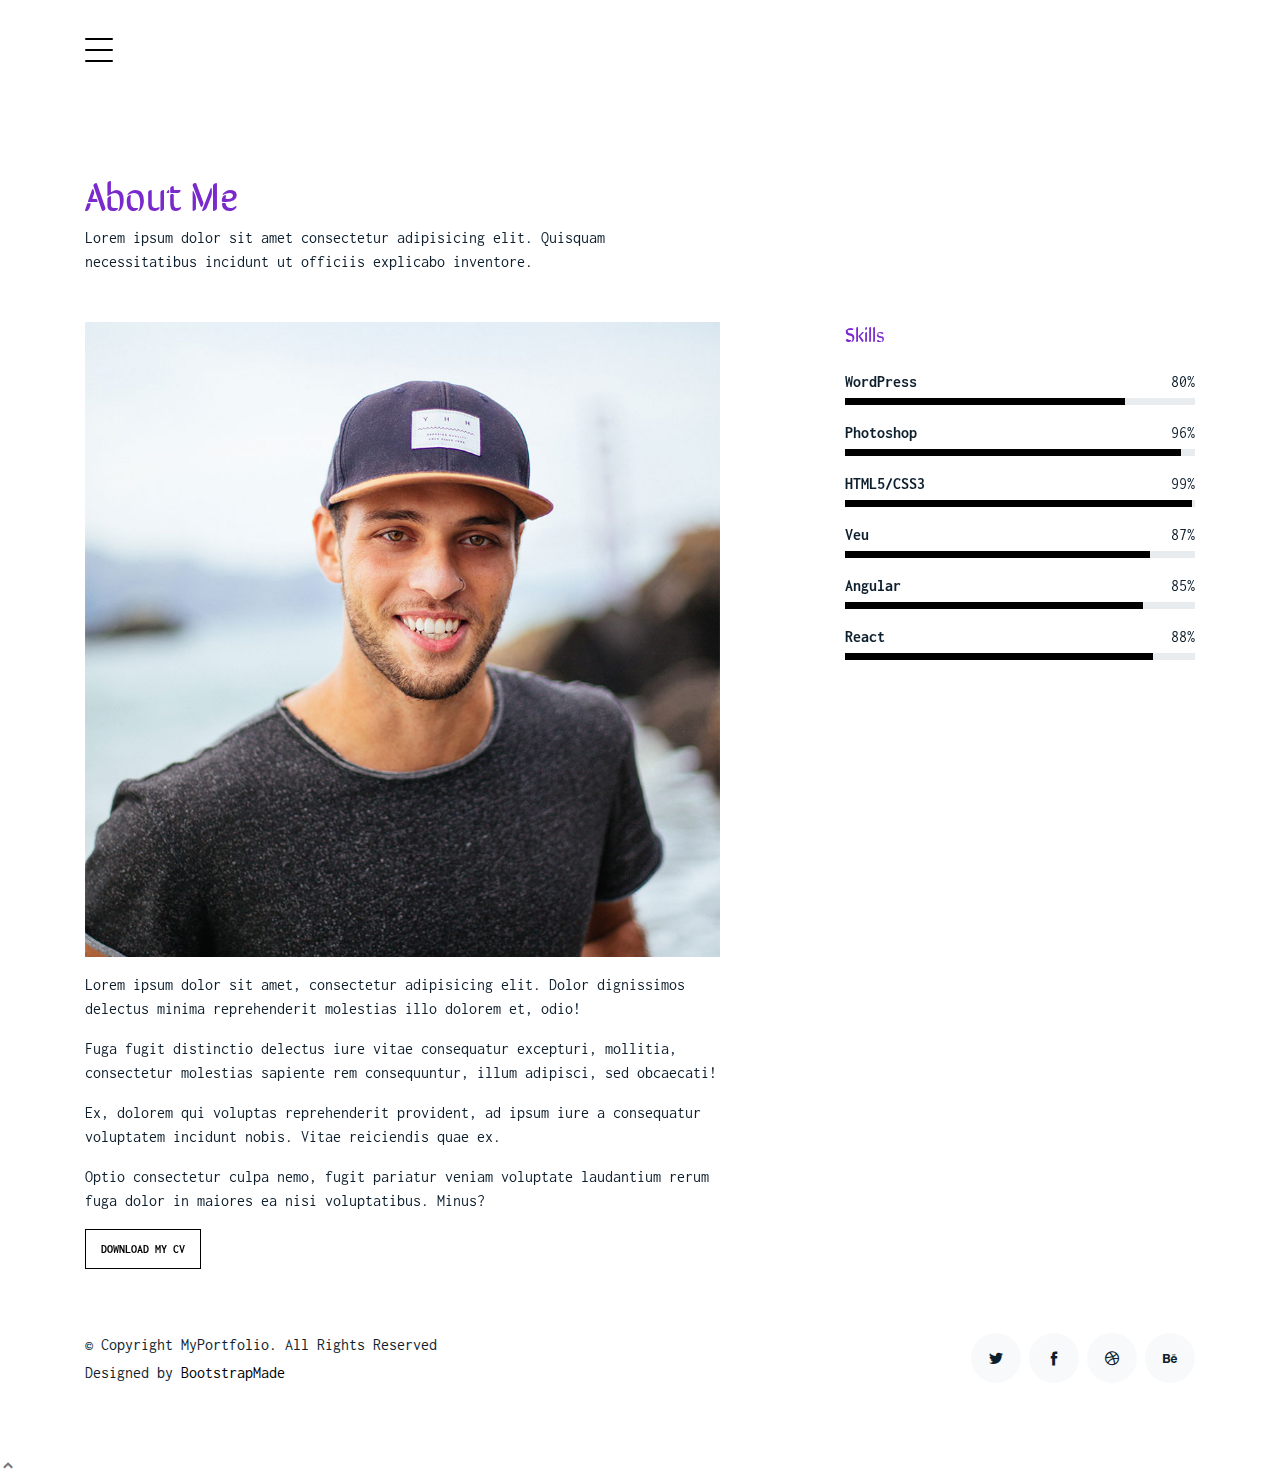
==== about.html @ d33a996f "portfolio template so far" ====
<!DOCTYPE html>
<html lang="en">

<head>
  <meta charset="utf-8">
  <meta content="width=device-width, initial-scale=1.0" name="viewport">

  <title>MyPortfolio Bootstrap Template - About</title>
  <meta content="" name="descriptison">
  <meta content="" name="keywords">

  <!-- Favicons -->
  <link href="assets/img/favicon.png" rel="icon">
  <link href="assets/img/apple-touch-icon.png" rel="apple-touch-icon">

  <!-- Google Fonts -->
  <link href="https://fonts.googleapis.com/css2?family=Inconsolata&family=Sirin+Stencil&display=swap" rel="stylesheet">
  <link href="https://fonts.googleapis.com/css2?family=Sirin+Stencil&display=swap" rel="stylesheet">

  <!-- Vendor CSS Files -->
  <link href="assets/vendor/bootstrap/css/bootstrap.min.css" rel="stylesheet">
  <link href="assets/vendor/icofont/icofont.min.css" rel="stylesheet">
  <link href="assets/vendor/aos/aos.css" rel="stylesheet">
  <link href="assets/vendor/line-awesome/css/line-awesome.min.css" rel="stylesheet">
  <link href="assets/vendor/owl.carousel/assets/owl.carousel.min.css" rel="stylesheet">

  <!-- Template Main CSS File -->
  <link href="assets/css/style.css" rel="stylesheet">

  <!-- =======================================================
  * Template Name: MyPortfolio - v2.0.0
  * Template URL: https://bootstrapmade.com/myportfolio-bootstrap-portfolio-website-template/
  * Author: BootstrapMade.com
  * License: https://bootstrapmade.com/license/
  ======================================================== -->
</head>

<body>

  <!-- ======= Navbar ======= -->
  <div class="collapse navbar-collapse custom-navmenu" id="main-navbar">
    <div class="container py-2 py-md-5">
      <div class="row align-items-start">
        <div class="col-md-2">
          <ul class="custom-menu">
            <li><a href="index.html">Home</a></li>
            <li class="active"><a href="about.html">About Me</a></li>
            <li><a href="works.html">Works</a></li>
            <li><a href="contact.html">Contact</a></li>
          </ul>
        </div>
        <div class="col-md-6 d-none d-md-block  mr-auto">
          <div class="tweet d-flex">
            <span class="icofont-twitter text-white mt-2 mr-3"></span>
            <div>
              <p><em>Lorem ipsum dolor sit amet consectetur adipisicing elit. Quisquam necessitatibus incidunt ut officiis explicabo inventore. <br> <a href="#">t.co/v82jsk</a></em></p>
            </div>
          </div>
        </div>
        <div class="col-md-4 d-none d-md-block">
          <h3>Hire Me</h3>
          <p>Lorem ipsum dolor sit amet consectetur adipisicing elit. Quisquam necessitatibus incidunt ut officiisexplicabo inventore. <br> <a href="#">myemail@gmail.com</a></p>
        </div>
      </div>

    </div>
  </div>

  <nav class="navbar navbar-light custom-navbar">
    <div class="container">

      <a href="#" class="burger" data-toggle="collapse" data-target="#main-navbar">
        <span></span>
      </a>

    </div>
  </nav>

  <main id="main">

    <section class="section pb-5">
      <div class="container">
        <div class="row mb-5 align-items-end">
          <div class="col-md-6" data-aos="fade-up">

            <h2>About Me</h2>
            <p class="mb-0">Lorem ipsum dolor sit amet consectetur adipisicing elit. Quisquam necessitatibus incidunt ut
              officiis explicabo inventore.</p>
          </div>

        </div>

        <div class="row">
          <div class="col-md-4 ml-auto order-2" data-aos="fade-up">
            <h3 class="h3 mb-4">Skills</h3>
            <ul class="list-unstyled">
              <li class="mb-3">
                <div class="d-flex mb-1">
                  <strong>WordPress</strong>
                  <span class="ml-auto">80%</span>
                </div>
                <div class="progress custom-progress">
                  <div class="progress-bar" role="progressbar" style="width: 80%" aria-valuenow="80" aria-valuemin="0" aria-valuemax="100"></div>
                </div>
              </li>
              <li class="mb-3">
                <div class="d-flex mb-1">
                  <strong>Photoshop</strong>
                  <span class="ml-auto">96%</span>
                </div>
                <div class="progress custom-progress">
                  <div class="progress-bar" role="progressbar" style="width: 96%" aria-valuenow="96" aria-valuemin="0" aria-valuemax="100"></div>
                </div>
              </li>
              <li class="mb-3">
                <div class="d-flex mb-1">
                  <strong>HTML5/CSS3</strong>
                  <span class="ml-auto">99%</span>
                </div>
                <div class="progress custom-progress">
                  <div class="progress-bar" role="progressbar" style="width: 99%" aria-valuenow="99" aria-valuemin="0" aria-valuemax="100"></div>
                </div>
              </li>
              <li class="mb-3">
                <div class="d-flex mb-1">
                  <strong>Veu</strong>
                  <span class="ml-auto">87%</span>
                </div>
                <div class="progress custom-progress">
                  <div class="progress-bar" role="progressbar" style="width: 87%" aria-valuenow="87" aria-valuemin="0" aria-valuemax="100"></div>
                </div>
              </li>
              <li class="mb-3">
                <div class="d-flex mb-1">
                  <strong>Angular</strong>
                  <span class="ml-auto">85%</span>
                </div>
                <div class="progress custom-progress">
                  <div class="progress-bar" role="progressbar" style="width: 85%" aria-valuenow="85" aria-valuemin="0" aria-valuemax="100"></div>
                </div>
              </li>
              <li class="mb-3">
                <div class="d-flex mb-1">
                  <strong>React</strong>
                  <span class="ml-auto">88%</span>
                </div>
                <div class="progress custom-progress">
                  <div class="progress-bar" role="progressbar" style="width: 88%" aria-valuenow="88" aria-valuemin="0" aria-valuemax="100"></div>
                </div>
              </li>
            </ul>
          </div>

          <div class="col-md-7 mb-5 mb-md-0" data-aos="fade-up">
            <p><img src="assets/img/person_1_sq.jpg" alt="Image" class="img-fluid"></p>
            <p>Lorem ipsum dolor sit amet, consectetur adipisicing elit. Dolor dignissimos delectus minima reprehenderit
              molestias illo dolorem et, odio!</p>
            <p>Fuga fugit distinctio delectus iure vitae consequatur excepturi, mollitia, consectetur molestias sapiente
              rem consequuntur, illum adipisci, sed obcaecati!</p>
            <p>Ex, dolorem qui voluptas reprehenderit provident, ad ipsum iure a consequatur voluptatem incidunt nobis.
              Vitae reiciendis quae ex.</p>
            <p>Optio consectetur culpa nemo, fugit pariatur veniam voluptate laudantium rerum fuga dolor in maiores ea
              nisi voluptatibus. Minus?</p>
            <p><a href="#" class="readmore">Download my CV</a></p>
          </div>

        </div>

      </div>

    </section>

  </main><!-- End #main -->

  <!-- ======= Footer ======= -->
  <footer class="footer" role="contentinfo">
    <div class="container">
      <div class="row">
        <div class="col-sm-6">
          <p class="mb-1">&copy; Copyright MyPortfolio. All Rights Reserved</p>
          <div class="credits">
            <!--
            All the links in the footer should remain intact.
            You can delete the links only if you purchased the pro version.
            Licensing information: https://bootstrapmade.com/license/
            Purchase the pro version with working PHP/AJAX contact form: https://bootstrapmade.com/buy/?theme=MyPortfolio
          -->
            Designed by <a href="https://bootstrapmade.com/">BootstrapMade</a>
          </div>
        </div>
        <div class="col-sm-6 social text-md-right">
          <a href="#"><span class="icofont-twitter"></span></a>
          <a href="#"><span class="icofont-facebook"></span></a>
          <a href="#"><span class="icofont-dribbble"></span></a>
          <a href="#"><span class="icofont-behance"></span></a>
        </div>
      </div>
    </div>
  </footer>

  <a href="#" class="back-to-top"><i class="icofont-simple-up"></i></a>

  <!-- Vendor JS Files -->
  <script src="assets/vendor/jquery/jquery.min.js"></script>
  <script src="assets/vendor/bootstrap/js/bootstrap.bundle.min.js"></script>
  <script src="assets/vendor/jquery.easing/jquery.easing.min.js"></script>
  <script src="assets/vendor/php-email-form/validate.js"></script>
  <script src="assets/vendor/aos/aos.js"></script>
  <script src="assets/vendor/isotope-layout/isotope.pkgd.min.js"></script>
  <script src="assets/vendor/owl.carousel/owl.carousel.min.js"></script>

  <!-- Template Main JS File -->
  <script src="assets/js/main.js"></script>

</body>

</html>
---- assets/vendor/line-awesome/css/line-awesome.min.css ----
.la,.lab,.lad,.lal,.lar,.las{-moz-osx-font-smoothing:grayscale;-webkit-font-smoothing:antialiased;display:inline-block;font-style:normal;font-variant:normal;text-rendering:auto;line-height:1}.la-lg{font-size:1.33333em;line-height:.75em;vertical-align:-.0667em}.la-xs{font-size:.75em}.la-sm{font-size:.875em}.la-1x{font-size:1em}.la-2x{font-size:2em}.la-3x{font-size:3em}.la-4x{font-size:4em}.la-5x{font-size:5em}.la-6x{font-size:6em}.la-7x{font-size:7em}.la-8x{font-size:8em}.la-9x{font-size:9em}.la-10x{font-size:10em}.la-fw{text-align:center;width:1.25em}.la-ul{list-style-type:none;margin-left:2.5em;padding-left:0}.la-ul>li{position:relative}.la-li{left:-2em;position:absolute;text-align:center;width:2em;line-height:inherit}.la-border{border:solid .08em #eee;border-radius:.1em;padding:.2em .25em .15em}.la-pull-left{float:left}.la-pull-right{float:right}.la.la-pull-left,.lab.la-pull-left,.lal.la-pull-left,.lar.la-pull-left,.las.la-pull-left{margin-right:.3em}.la.la-pull-right,.lab.la-pull-right,.lal.la-pull-right,.lar.la-pull-right,.las.la-pull-right{margin-left:.3em}.la-spin{-webkit-animation:la-spin 2s infinite linear;animation:la-spin 2s infinite linear}.la-pulse{-webkit-animation:la-spin 1s infinite steps(8);animation:la-spin 1s infinite steps(8)}@-webkit-keyframes la-spin{0%{-webkit-transform:rotate(0);transform:rotate(0)}100%{-webkit-transform:rotate(360deg);transform:rotate(360deg)}}@keyframes la-spin{0%{-webkit-transform:rotate(0);transform:rotate(0)}100%{-webkit-transform:rotate(360deg);transform:rotate(360deg)}}.la-rotate-90{-webkit-transform:rotate(90deg);transform:rotate(90deg)}.la-rotate-180{-webkit-transform:rotate(180deg);transform:rotate(180deg)}.la-rotate-270{-webkit-transform:rotate(270deg);transform:rotate(270deg)}.la-flip-horizontal{-webkit-transform:scale(-1,1);transform:scale(-1,1)}.la-flip-vertical{-webkit-transform:scale(1,-1);transform:scale(1,-1)}.la-flip-both,.la-flip-horizontal.la-flip-vertical{-webkit-transform:scale(-1,-1);transform:scale(-1,-1)}:root .la-flip-both,:root .la-flip-horizontal,:root .la-flip-vertical,:root .la-rotate-180,:root .la-rotate-270,:root .la-rotate-90{-webkit-filter:none;filter:none}.la-stack{display:inline-block;height:2em;line-height:2em;position:relative;vertical-align:middle;width:2.5em}.la-stack-1x,.la-stack-2x{left:0;position:absolute;text-align:center;width:100%}.la-stack-1x{line-height:inherit}.la-stack-2x{font-size:2em}.la-inverse{color:#fff}.la-500px:before{content:"\f26e"}.la-accessible-icon:before{content:"\f368"}.la-accusoft:before{content:"\f369"}.la-acquisitions-incorporated:before{content:"\f6af"}.la-ad:before{content:"\f641"}.la-address-book:before{content:"\f2b9"}.la-address-card:before{content:"\f2bb"}.la-adjust:before{content:"\f042"}.la-adn:before{content:"\f170"}.la-adobe:before{content:"\f778"}.la-adversal:before{content:"\f36a"}.la-affiliatetheme:before{content:"\f36b"}.la-air-freshener:before{content:"\f5d0"}.la-airbnb:before{content:"\f834"}.la-algolia:before{content:"\f36c"}.la-align-center:before{content:"\f037"}.la-align-justify:before{content:"\f039"}.la-align-left:before{content:"\f036"}.la-align-right:before{content:"\f038"}.la-alipay:before{content:"\f642"}.la-allergies:before{content:"\f461"}.la-amazon:before{content:"\f270"}.la-amazon-pay:before{content:"\f42c"}.la-ambulance:before{content:"\f0f9"}.la-american-sign-language-interpreting:before{content:"\f2a3"}.la-amilia:before{content:"\f36d"}.la-anchor:before{content:"\f13d"}.la-android:before{content:"\f17b"}.la-angellist:before{content:"\f209"}.la-angle-double-down:before{content:"\f103"}.la-angle-double-left:before{content:"\f100"}.la-angle-double-right:before{content:"\f101"}.la-angle-double-up:before{content:"\f102"}.la-angle-down:before{content:"\f107"}.la-angle-left:before{content:"\f104"}.la-angle-right:before{content:"\f105"}.la-angle-up:before{content:"\f106"}.la-angry:before{content:"\f556"}.la-angrycreative:before{content:"\f36e"}.la-angular:before{content:"\f420"}.la-ankh:before{content:"\f644"}.la-app-store:before{content:"\f36f"}.la-app-store-ios:before{content:"\f370"}.la-apper:before{content:"\f371"}.la-apple:before{content:"\f179"}.la-apple-alt:before{content:"\f5d1"}.la-apple-pay:before{content:"\f415"}.la-archive:before{content:"\f187"}.la-archway:before{content:"\f557"}.la-arrow-alt-circle-down:before{content:"\f358"}.la-arrow-alt-circle-left:before{content:"\f359"}.la-arrow-alt-circle-right:before{content:"\f35a"}.la-arrow-alt-circle-up:before{content:"\f35b"}.la-arrow-circle-down:before{content:"\f0ab"}.la-arrow-circle-left:before{content:"\f0a8"}.la-arrow-circle-right:before{content:"\f0a9"}.la-arrow-circle-up:before{content:"\f0aa"}.la-arrow-down:before{content:"\f063"}.la-arrow-left:before{content:"\f060"}.la-arrow-right:before{content:"\f061"}.la-arrow-up:before{content:"\f062"}.la-arrows-alt:before{content:"\f0b2"}.la-arrows-alt-h:before{content:"\f337"}.la-arrows-alt-v:before{content:"\f338"}.la-artstation:before{content:"\f77a"}.la-assistive-listening-systems:before{content:"\f2a2"}.la-asterisk:before{content:"\f069"}.la-asymmetrik:before{content:"\f372"}.la-at:before{content:"\f1fa"}.la-atlas:before{content:"\f558"}.la-atlassian:before{content:"\f77b"}.la-atom:before{content:"\f5d2"}.la-audible:before{content:"\f373"}.la-audio-description:before{content:"\f29e"}.la-autoprefixer:before{content:"\f41c"}.la-avianex:before{content:"\f374"}.la-aviato:before{content:"\f421"}.la-award:before{content:"\f559"}.la-aws:before{content:"\f375"}.la-baby:before{content:"\f77c"}.la-baby-carriage:before{content:"\f77d"}.la-backspace:before{content:"\f55a"}.la-backward:before{content:"\f04a"}.la-bacon:before{content:"\f7e5"}.la-balance-scale:before{content:"\f24e"}.la-balance-scale-left:before{content:"\f515"}.la-balance-scale-right:before{content:"\f516"}.la-ban:before{content:"\f05e"}.la-band-aid:before{content:"\f462"}.la-bandcamp:before{content:"\f2d5"}.la-barcode:before{content:"\f02a"}.la-bars:before{content:"\f0c9"}.la-baseball-ball:before{content:"\f433"}.la-basketball-ball:before{content:"\f434"}.la-bath:before{content:"\f2cd"}.la-battery-empty:before{content:"\f244"}.la-battery-full:before{content:"\f240"}.la-battery-half:before{content:"\f242"}.la-battery-quarter:before{content:"\f243"}.la-battery-three-quarters:before{content:"\f241"}.la-battle-net:before{content:"\f835"}.la-bed:before{content:"\f236"}.la-beer:before{content:"\f0fc"}.la-behance:before{content:"\f1b4"}.la-behance-square:before{content:"\f1b5"}.la-bell:before{content:"\f0f3"}.la-bell-slash:before{content:"\f1f6"}.la-bezier-curve:before{content:"\f55b"}.la-bible:before{content:"\f647"}.la-bicycle:before{content:"\f206"}.la-biking:before{content:"\f84a"}.la-bimobject:before{content:"\f378"}.la-binoculars:before{content:"\f1e5"}.la-biohazard:before{content:"\f780"}.la-birthday-cake:before{content:"\f1fd"}.la-bitbucket:before{content:"\f171"}.la-bitcoin:before{content:"\f379"}.la-bity:before{content:"\f37a"}.la-black-tie:before{content:"\f27e"}.la-blackberry:before{content:"\f37b"}.la-blender:before{content:"\f517"}.la-blender-phone:before{content:"\f6b6"}.la-blind:before{content:"\f29d"}.la-blog:before{content:"\f781"}.la-blogger:before{content:"\f37c"}.la-blogger-b:before{content:"\f37d"}.la-bluetooth:before{content:"\f293"}.la-bluetooth-b:before{content:"\f294"}.la-bold:before{content:"\f032"}.la-bolt:before{content:"\f0e7"}.la-bomb:before{content:"\f1e2"}.la-bone:before{content:"\f5d7"}.la-bong:before{content:"\f55c"}.la-book:before{content:"\f02d"}.la-book-dead:before{content:"\f6b7"}.la-book-medical:before{content:"\f7e6"}.la-book-open:before{content:"\f518"}.la-book-reader:before{content:"\f5da"}.la-bookmark:before{content:"\f02e"}.la-bootstrap:before{content:"\f836"}.la-border-all:before{content:"\f84c"}.la-border-none:before{content:"\f850"}.la-border-style:before{content:"\f853"}.la-bowling-ball:before{content:"\f436"}.la-box:before{content:"\f466"}.la-box-open:before{content:"\f49e"}.la-boxes:before{content:"\f468"}.la-braille:before{content:"\f2a1"}.la-brain:before{content:"\f5dc"}.la-bread-slice:before{content:"\f7ec"}.la-briefcase:before{content:"\f0b1"}.la-briefcase-medical:before{content:"\f469"}.la-broadcast-tower:before{content:"\f519"}.la-broom:before{content:"\f51a"}.la-brush:before{content:"\f55d"}.la-btc:before{content:"\f15a"}.la-buffer:before{content:"\f837"}.la-bug:before{content:"\f188"}.la-building:before{content:"\f1ad"}.la-bullhorn:before{content:"\f0a1"}.la-bullseye:before{content:"\f140"}.la-burn:before{content:"\f46a"}.la-buromobelexperte:before{content:"\f37f"}.la-bus:before{content:"\f207"}.la-bus-alt:before{content:"\f55e"}.la-business-time:before{content:"\f64a"}.la-buy-n-large:before{content:"\f8a6"}.la-buysellads:before{content:"\f20d"}.la-calculator:before{content:"\f1ec"}.la-calendar:before{content:"\f133"}.la-calendar-alt:before{content:"\f073"}.la-calendar-check:before{content:"\f274"}.la-calendar-day:before{content:"\f783"}.la-calendar-minus:before{content:"\f272"}.la-calendar-plus:before{content:"\f271"}.la-calendar-times:before{content:"\f273"}.la-calendar-week:before{content:"\f784"}.la-camera:before{content:"\f030"}.la-camera-retro:before{content:"\f083"}.la-campground:before{content:"\f6bb"}.la-canadian-maple-leaf:before{content:"\f785"}.la-candy-cane:before{content:"\f786"}.la-cannabis:before{content:"\f55f"}.la-capsules:before{content:"\f46b"}.la-car:before{content:"\f1b9"}.la-car-alt:before{content:"\f5de"}.la-car-battery:before{content:"\f5df"}.la-car-crash:before{content:"\f5e1"}.la-car-side:before{content:"\f5e4"}.la-caret-down:before{content:"\f0d7"}.la-caret-left:before{content:"\f0d9"}.la-caret-right:before{content:"\f0da"}.la-caret-square-down:before{content:"\f150"}.la-caret-square-left:before{content:"\f191"}.la-caret-square-right:before{content:"\f152"}.la-caret-square-up:before{content:"\f151"}.la-caret-up:before{content:"\f0d8"}.la-carrot:before{content:"\f787"}.la-cart-arrow-down:before{content:"\f218"}.la-cart-plus:before{content:"\f217"}.la-cash-register:before{content:"\f788"}.la-cat:before{content:"\f6be"}.la-cc-amazon-pay:before{content:"\f42d"}.la-cc-amex:before{content:"\f1f3"}.la-cc-apple-pay:before{content:"\f416"}.la-cc-diners-club:before{content:"\f24c"}.la-cc-discover:before{content:"\f1f2"}.la-cc-jcb:before{content:"\f24b"}.la-cc-mastercard:before{content:"\f1f1"}.la-cc-paypal:before{content:"\f1f4"}.la-cc-stripe:before{content:"\f1f5"}.la-cc-visa:before{content:"\f1f0"}.la-centercode:before{content:"\f380"}.la-centos:before{content:"\f789"}.la-certificate:before{content:"\f0a3"}.la-chair:before{content:"\f6c0"}.la-chalkboard:before{content:"\f51b"}.la-chalkboard-teacher:before{content:"\f51c"}.la-charging-station:before{content:"\f5e7"}.la-chart-area:before{content:"\f1fe"}.la-chart-bar:before{content:"\f080"}.la-chart-line:before{content:"\f201"}.la-chart-pie:before{content:"\f200"}.la-check:before{content:"\f00c"}.la-check-circle:before{content:"\f058"}.la-check-double:before{content:"\f560"}.la-check-square:before{content:"\f14a"}.la-cheese:before{content:"\f7ef"}.la-chess:before{content:"\f439"}.la-chess-bishop:before{content:"\f43a"}.la-chess-board:before{content:"\f43c"}.la-chess-king:before{content:"\f43f"}.la-chess-knight:before{content:"\f441"}.la-chess-pawn:before{content:"\f443"}.la-chess-queen:before{content:"\f445"}.la-chess-rook:before{content:"\f447"}.la-chevron-circle-down:before{content:"\f13a"}.la-chevron-circle-left:before{content:"\f137"}.la-chevron-circle-right:before{content:"\f138"}.la-chevron-circle-up:before{content:"\f139"}.la-chevron-down:before{content:"\f078"}.la-chevron-left:before{content:"\f053"}.la-chevron-right:before{content:"\f054"}.la-chevron-up:before{content:"\f077"}.la-child:before{content:"\f1ae"}.la-chrome:before{content:"\f268"}.la-chromecast:before{content:"\f838"}.la-church:before{content:"\f51d"}.la-circle:before{content:"\f111"}.la-circle-notch:before{content:"\f1ce"}.la-city:before{content:"\f64f"}.la-clinic-medical:before{content:"\f7f2"}.la-clipboard:before{content:"\f328"}.la-clipboard-check:before{content:"\f46c"}.la-clipboard-list:before{content:"\f46d"}.la-clock:before{content:"\f017"}.la-clone:before{content:"\f24d"}.la-closed-captioning:before{content:"\f20a"}.la-cloud:before{content:"\f0c2"}.la-cloud-download-alt:before{content:"\f381"}.la-cloud-meatball:before{content:"\f73b"}.la-cloud-moon:before{content:"\f6c3"}.la-cloud-moon-rain:before{content:"\f73c"}.la-cloud-rain:before{content:"\f73d"}.la-cloud-showers-heavy:before{content:"\f740"}.la-cloud-sun:before{content:"\f6c4"}.la-cloud-sun-rain:before{content:"\f743"}.la-cloud-upload-alt:before{content:"\f382"}.la-cloudscale:before{content:"\f383"}.la-cloudsmith:before{content:"\f384"}.la-cloudversify:before{content:"\f385"}.la-cocktail:before{content:"\f561"}.la-code:before{content:"\f121"}.la-code-branch:before{content:"\f126"}.la-codepen:before{content:"\f1cb"}.la-codiepie:before{content:"\f284"}.la-coffee:before{content:"\f0f4"}.la-cog:before{content:"\f013"}.la-cogs:before{content:"\f085"}.la-coins:before{content:"\f51e"}.la-columns:before{content:"\f0db"}.la-comment:before{content:"\f075"}.la-comment-alt:before{content:"\f27a"}.la-comment-dollar:before{content:"\f651"}.la-comment-dots:before{content:"\f4ad"}.la-comment-medical:before{content:"\f7f5"}.la-comment-slash:before{content:"\f4b3"}.la-comments:before{content:"\f086"}.la-comments-dollar:before{content:"\f653"}.la-compact-disc:before{content:"\f51f"}.la-compass:before{content:"\f14e"}.la-compress:before{content:"\f066"}.la-compress-arrows-alt:before{content:"\f78c"}.la-concierge-bell:before{content:"\f562"}.la-confluence:before{content:"\f78d"}.la-connectdevelop:before{content:"\f20e"}.la-contao:before{content:"\f26d"}.la-cookie:before{content:"\f563"}.la-cookie-bite:before{content:"\f564"}.la-copy:before{content:"\f0c5"}.la-copyright:before{content:"\f1f9"}.la-cotton-bureau:before{content:"\f89e"}.la-couch:before{content:"\f4b8"}.la-cpanel:before{content:"\f388"}.la-creative-commons:before{content:"\f25e"}.la-creative-commons-by:before{content:"\f4e7"}.la-creative-commons-nc:before{content:"\f4e8"}.la-creative-commons-nc-eu:before{content:"\f4e9"}.la-creative-commons-nc-jp:before{content:"\f4ea"}.la-creative-commons-nd:before{content:"\f4eb"}.la-creative-commons-pd:before{content:"\f4ec"}.la-creative-commons-pd-alt:before{content:"\f4ed"}.la-creative-commons-remix:before{content:"\f4ee"}.la-creative-commons-sa:before{content:"\f4ef"}.la-creative-commons-sampling:before{content:"\f4f0"}.la-creative-commons-sampling-plus:before{content:"\f4f1"}.la-creative-commons-share:before{content:"\f4f2"}.la-creative-commons-zero:before{content:"\f4f3"}.la-credit-card:before{content:"\f09d"}.la-critical-role:before{content:"\f6c9"}.la-crop:before{content:"\f125"}.la-crop-alt:before{content:"\f565"}.la-cross:before{content:"\f654"}.la-crosshairs:before{content:"\f05b"}.la-crow:before{content:"\f520"}.la-crown:before{content:"\f521"}.la-crutch:before{content:"\f7f7"}.la-css3:before{content:"\f13c"}.la-css3-alt:before{content:"\f38b"}.la-cube:before{content:"\f1b2"}.la-cubes:before{content:"\f1b3"}.la-cut:before{content:"\f0c4"}.la-cuttlefish:before{content:"\f38c"}.la-d-and-d:before{content:"\f38d"}.la-d-and-d-beyond:before{content:"\f6ca"}.la-dashcube:before{content:"\f210"}.la-database:before{content:"\f1c0"}.la-deaf:before{content:"\f2a4"}.la-delicious:before{content:"\f1a5"}.la-democrat:before{content:"\f747"}.la-deploydog:before{content:"\f38e"}.la-deskpro:before{content:"\f38f"}.la-desktop:before{content:"\f108"}.la-dev:before{content:"\f6cc"}.la-deviantart:before{content:"\f1bd"}.la-dharmachakra:before{content:"\f655"}.la-dhl:before{content:"\f790"}.la-diagnoses:before{content:"\f470"}.la-diaspora:before{content:"\f791"}.la-dice:before{content:"\f522"}.la-dice-d20:before{content:"\f6cf"}.la-dice-d6:before{content:"\f6d1"}.la-dice-five:before{content:"\f523"}.la-dice-four:before{content:"\f524"}.la-dice-one:before{content:"\f525"}.la-dice-six:before{content:"\f526"}.la-dice-three:before{content:"\f527"}.la-dice-two:before{content:"\f528"}.la-digg:before{content:"\f1a6"}.la-digital-ocean:before{content:"\f391"}.la-digital-tachograph:before{content:"\f566"}.la-directions:before{content:"\f5eb"}.la-discord:before{content:"\f392"}.la-discourse:before{content:"\f393"}.la-divide:before{content:"\f529"}.la-dizzy:before{content:"\f567"}.la-dna:before{content:"\f471"}.la-dochub:before{content:"\f394"}.la-docker:before{content:"\f395"}.la-dog:before{content:"\f6d3"}.la-dollar-sign:before{content:"\f155"}.la-dolly:before{content:"\f472"}.la-dolly-flatbed:before{content:"\f474"}.la-donate:before{content:"\f4b9"}.la-door-closed:before{content:"\f52a"}.la-door-open:before{content:"\f52b"}.la-dot-circle:before{content:"\f192"}.la-dove:before{content:"\f4ba"}.la-download:before{content:"\f019"}.la-draft2digital:before{content:"\f396"}.la-drafting-compass:before{content:"\f568"}.la-dragon:before{content:"\f6d5"}.la-draw-polygon:before{content:"\f5ee"}.la-dribbble:before{content:"\f17d"}.la-dribbble-square:before{content:"\f397"}.la-dropbox:before{content:"\f16b"}.la-drum:before{content:"\f569"}.la-drum-steelpan:before{content:"\f56a"}.la-drumstick-bite:before{content:"\f6d7"}.la-drupal:before{content:"\f1a9"}.la-dumbbell:before{content:"\f44b"}.la-dumpster:before{content:"\f793"}.la-dumpster-fire:before{content:"\f794"}.la-dungeon:before{content:"\f6d9"}.la-dyalog:before{content:"\f399"}.la-earlybirds:before{content:"\f39a"}.la-ebay:before{content:"\f4f4"}.la-edge:before{content:"\f282"}.la-edit:before{content:"\f044"}.la-egg:before{content:"\f7fb"}.la-eject:before{content:"\f052"}.la-elementor:before{content:"\f430"}.la-ellipsis-h:before{content:"\f141"}.la-ellipsis-v:before{content:"\f142"}.la-ello:before{content:"\f5f1"}.la-ember:before{content:"\f423"}.la-empire:before{content:"\f1d1"}.la-envelope:before{content:"\f0e0"}.la-envelope-open:before{content:"\f2b6"}.la-envelope-open-text:before{content:"\f658"}.la-envelope-square:before{content:"\f199"}.la-envira:before{content:"\f299"}.la-equals:before{content:"\f52c"}.la-eraser:before{content:"\f12d"}.la-erlang:before{content:"\f39d"}.la-ethereum:before{content:"\f42e"}.la-ethernet:before{content:"\f796"}.la-etsy:before{content:"\f2d7"}.la-euro-sign:before{content:"\f153"}.la-evernote:before{content:"\f839"}.la-exchange-alt:before{content:"\f362"}.la-exclamation:before{content:"\f12a"}.la-exclamation-circle:before{content:"\f06a"}.la-exclamation-triangle:before{content:"\f071"}.la-expand:before{content:"\f065"}.la-expand-arrows-alt:before{content:"\f31e"}.la-expeditedssl:before{content:"\f23e"}.la-external-link-alt:before{content:"\f35d"}.la-external-link-square-alt:before{content:"\f360"}.la-eye:before{content:"\f06e"}.la-eye-dropper:before{content:"\f1fb"}.la-eye-slash:before{content:"\f070"}.la-facebook:before{content:"\f09a"}.la-facebook-f:before{content:"\f39e"}.la-facebook-messenger:before{content:"\f39f"}.la-facebook-square:before{content:"\f082"}.la-fan:before{content:"\f863"}.la-fantasy-flight-games:before{content:"\f6dc"}.la-fast-backward:before{content:"\f049"}.la-fast-forward:before{content:"\f050"}.la-fax:before{content:"\f1ac"}.la-feather:before{content:"\f52d"}.la-feather-alt:before{content:"\f56b"}.la-fedex:before{content:"\f797"}.la-fedora:before{content:"\f798"}.la-female:before{content:"\f182"}.la-fighter-jet:before{content:"\f0fb"}.la-figma:before{content:"\f799"}.la-file:before{content:"\f15b"}.la-file-alt:before{content:"\f15c"}.la-file-archive:before{content:"\f1c6"}.la-file-audio:before{content:"\f1c7"}.la-file-code:before{content:"\f1c9"}.la-file-contract:before{content:"\f56c"}.la-file-csv:before{content:"\f6dd"}.la-file-download:before{content:"\f56d"}.la-file-excel:before{content:"\f1c3"}.la-file-export:before{content:"\f56e"}.la-file-image:before{content:"\f1c5"}.la-file-import:before{content:"\f56f"}.la-file-invoice:before{content:"\f570"}.la-file-invoice-dollar:before{content:"\f571"}.la-file-medical:before{content:"\f477"}.la-file-medical-alt:before{content:"\f478"}.la-file-pdf:before{content:"\f1c1"}.la-file-powerpoint:before{content:"\f1c4"}.la-file-prescription:before{content:"\f572"}.la-file-signature:before{content:"\f573"}.la-file-upload:before{content:"\f574"}.la-file-video:before{content:"\f1c8"}.la-file-word:before{content:"\f1c2"}.la-fill:before{content:"\f575"}.la-fill-drip:before{content:"\f576"}.la-film:before{content:"\f008"}.la-filter:before{content:"\f0b0"}.la-fingerprint:before{content:"\f577"}.la-fire:before{content:"\f06d"}.la-fire-alt:before{content:"\f7e4"}.la-fire-extinguisher:before{content:"\f134"}.la-firefox:before{content:"\f269"}.la-first-aid:before{content:"\f479"}.la-first-order:before{content:"\f2b0"}.la-first-order-alt:before{content:"\f50a"}.la-firstdraft:before{content:"\f3a1"}.la-fish:before{content:"\f578"}.la-fist-raised:before{content:"\f6de"}.la-flag:before{content:"\f024"}.la-flag-checkered:before{content:"\f11e"}.la-flag-usa:before{content:"\f74d"}.la-flask:before{content:"\f0c3"}.la-flickr:before{content:"\f16e"}.la-flipboard:before{content:"\f44d"}.la-flushed:before{content:"\f579"}.la-fly:before{content:"\f417"}.la-folder:before{content:"\f07b"}.la-folder-minus:before{content:"\f65d"}.la-folder-open:before{content:"\f07c"}.la-folder-plus:before{content:"\f65e"}.la-font:before{content:"\f031"}.la-font-awesome:before{content:"\f2b4"}.la-font-awesome-alt:before{content:"\f35c"}.la-font-awesome-flag:before{content:"\f425"}.la-font-awesome-logo-full:before{content:"\f4e6"}.la-fonticons:before{content:"\f280"}.la-fonticons-fi:before{content:"\f3a2"}.la-football-ball:before{content:"\f44e"}.la-fort-awesome:before{content:"\f286"}.la-fort-awesome-alt:before{content:"\f3a3"}.la-forumbee:before{content:"\f211"}.la-forward:before{content:"\f04e"}.la-foursquare:before{content:"\f180"}.la-free-code-camp:before{content:"\f2c5"}.la-freebsd:before{content:"\f3a4"}.la-frog:before{content:"\f52e"}.la-frown:before{content:"\f119"}.la-frown-open:before{content:"\f57a"}.la-fulcrum:before{content:"\f50b"}.la-funnel-dollar:before{content:"\f662"}.la-futbol:before{content:"\f1e3"}.la-galactic-republic:before{content:"\f50c"}.la-galactic-senate:before{content:"\f50d"}.la-gamepad:before{content:"\f11b"}.la-gas-pump:before{content:"\f52f"}.la-gavel:before{content:"\f0e3"}.la-gem:before{content:"\f3a5"}.la-genderless:before{content:"\f22d"}.la-get-pocket:before{content:"\f265"}.la-gg:before{content:"\f260"}.la-gg-circle:before{content:"\f261"}.la-ghost:before{content:"\f6e2"}.la-gift:before{content:"\f06b"}.la-gifts:before{content:"\f79c"}.la-git:before{content:"\f1d3"}.la-git-alt:before{content:"\f841"}.la-git-square:before{content:"\f1d2"}.la-github:before{content:"\f09b"}.la-github-alt:before{content:"\f113"}.la-github-square:before{content:"\f092"}.la-gitkraken:before{content:"\f3a6"}.la-gitlab:before{content:"\f296"}.la-gitter:before{content:"\f426"}.la-glass-cheers:before{content:"\f79f"}.la-glass-martini:before{content:"\f000"}.la-glass-martini-alt:before{content:"\f57b"}.la-glass-whiskey:before{content:"\f7a0"}.la-glasses:before{content:"\f530"}.la-glide:before{content:"\f2a5"}.la-glide-g:before{content:"\f2a6"}.la-globe:before{content:"\f0ac"}.la-globe-africa:before{content:"\f57c"}.la-globe-americas:before{content:"\f57d"}.la-globe-asia:before{content:"\f57e"}.la-globe-europe:before{content:"\f7a2"}.la-gofore:before{content:"\f3a7"}.la-golf-ball:before{content:"\f450"}.la-goodreads:before{content:"\f3a8"}.la-goodreads-g:before{content:"\f3a9"}.la-google:before{content:"\f1a0"}.la-google-drive:before{content:"\f3aa"}.la-google-play:before{content:"\f3ab"}.la-google-plus:before{content:"\f2b3"}.la-google-plus-g:before{content:"\f0d5"}.la-google-plus-square:before{content:"\f0d4"}.la-google-wallet:before{content:"\f1ee"}.la-gopuram:before{content:"\f664"}.la-graduation-cap:before{content:"\f19d"}.la-gratipay:before{content:"\f184"}.la-grav:before{content:"\f2d6"}.la-greater-than:before{content:"\f531"}.la-greater-than-equal:before{content:"\f532"}.la-grimace:before{content:"\f57f"}.la-grin:before{content:"\f580"}.la-grin-alt:before{content:"\f581"}.la-grin-beam:before{content:"\f582"}.la-grin-beam-sweat:before{content:"\f583"}.la-grin-hearts:before{content:"\f584"}.la-grin-squint:before{content:"\f585"}.la-grin-squint-tears:before{content:"\f586"}.la-grin-stars:before{content:"\f587"}.la-grin-tears:before{content:"\f588"}.la-grin-tongue:before{content:"\f589"}.la-grin-tongue-squint:before{content:"\f58a"}.la-grin-tongue-wink:before{content:"\f58b"}.la-grin-wink:before{content:"\f58c"}.la-grip-horizontal:before{content:"\f58d"}.la-grip-lines:before{content:"\f7a4"}.la-grip-lines-vertical:before{content:"\f7a5"}.la-grip-vertical:before{content:"\f58e"}.la-gripfire:before{content:"\f3ac"}.la-grunt:before{content:"\f3ad"}.la-guitar:before{content:"\f7a6"}.la-gulp:before{content:"\f3ae"}.la-h-square:before{content:"\f0fd"}.la-hacker-news:before{content:"\f1d4"}.la-hacker-news-square:before{content:"\f3af"}.la-hackerrank:before{content:"\f5f7"}.la-hamburger:before{content:"\f805"}.la-hammer:before{content:"\f6e3"}.la-hamsa:before{content:"\f665"}.la-hand-holding:before{content:"\f4bd"}.la-hand-holding-heart:before{content:"\f4be"}.la-hand-holding-usd:before{content:"\f4c0"}.la-hand-lizard:before{content:"\f258"}.la-hand-middle-finger:before{content:"\f806"}.la-hand-paper:before{content:"\f256"}.la-hand-peace:before{content:"\f25b"}.la-hand-point-down:before{content:"\f0a7"}.la-hand-point-left:before{content:"\f0a5"}.la-hand-point-right:before{content:"\f0a4"}.la-hand-point-up:before{content:"\f0a6"}.la-hand-pointer:before{content:"\f25a"}.la-hand-rock:before{content:"\f255"}.la-hand-scissors:before{content:"\f257"}.la-hand-spock:before{content:"\f259"}.la-hands:before{content:"\f4c2"}.la-hands-helping:before{content:"\f4c4"}.la-handshake:before{content:"\f2b5"}.la-hanukiah:before{content:"\f6e6"}.la-hard-hat:before{content:"\f807"}.la-hashtag:before{content:"\f292"}.la-hat-cowboy:before{content:"\f8c0"}.la-hat-cowboy-side:before{content:"\f8c1"}.la-hat-wizard:before{content:"\f6e8"}.la-haykal:before{content:"\f666"}.la-hdd:before{content:"\f0a0"}.la-heading:before{content:"\f1dc"}.la-headphones:before{content:"\f025"}.la-headphones-alt:before{content:"\f58f"}.la-headset:before{content:"\f590"}.la-heart:before{content:"\f004"}.la-heart-broken:before{content:"\f7a9"}.la-heartbeat:before{content:"\f21e"}.la-helicopter:before{content:"\f533"}.la-highlighter:before{content:"\f591"}.la-hiking:before{content:"\f6ec"}.la-hippo:before{content:"\f6ed"}.la-hips:before{content:"\f452"}.la-hire-a-helper:before{content:"\f3b0"}.la-history:before{content:"\f1da"}.la-hockey-puck:before{content:"\f453"}.la-holly-berry:before{content:"\f7aa"}.la-home:before{content:"\f015"}.la-hooli:before{content:"\f427"}.la-hornbill:before{content:"\f592"}.la-horse:before{content:"\f6f0"}.la-horse-head:before{content:"\f7ab"}.la-hospital:before{content:"\f0f8"}.la-hospital-alt:before{content:"\f47d"}.la-hospital-symbol:before{content:"\f47e"}.la-hot-tub:before{content:"\f593"}.la-hotdog:before{content:"\f80f"}.la-hotel:before{content:"\f594"}.la-hotjar:before{content:"\f3b1"}.la-hourglass:before{content:"\f254"}.la-hourglass-end:before{content:"\f253"}.la-hourglass-half:before{content:"\f252"}.la-hourglass-start:before{content:"\f251"}.la-house-damage:before{content:"\f6f1"}.la-houzz:before{content:"\f27c"}.la-hryvnia:before{content:"\f6f2"}.la-html5:before{content:"\f13b"}.la-hubspot:before{content:"\f3b2"}.la-i-cursor:before{content:"\f246"}.la-ice-cream:before{content:"\f810"}.la-icicles:before{content:"\f7ad"}.la-icons:before{content:"\f86d"}.la-id-badge:before{content:"\f2c1"}.la-id-card:before{content:"\f2c2"}.la-id-card-alt:before{content:"\f47f"}.la-igloo:before{content:"\f7ae"}.la-image:before{content:"\f03e"}.la-images:before{content:"\f302"}.la-imdb:before{content:"\f2d8"}.la-inbox:before{content:"\f01c"}.la-indent:before{content:"\f03c"}.la-industry:before{content:"\f275"}.la-infinity:before{content:"\f534"}.la-info:before{content:"\f129"}.la-info-circle:before{content:"\f05a"}.la-instagram:before{content:"\f16d"}.la-intercom:before{content:"\f7af"}.la-internet-explorer:before{content:"\f26b"}.la-invision:before{content:"\f7b0"}.la-ioxhost:before{content:"\f208"}.la-italic:before{content:"\f033"}.la-itch-io:before{content:"\f83a"}.la-itunes:before{content:"\f3b4"}.la-itunes-note:before{content:"\f3b5"}.la-java:before{content:"\f4e4"}.la-jedi:before{content:"\f669"}.la-jedi-order:before{content:"\f50e"}.la-jenkins:before{content:"\f3b6"}.la-jira:before{content:"\f7b1"}.la-joget:before{content:"\f3b7"}.la-joint:before{content:"\f595"}.la-joomla:before{content:"\f1aa"}.la-journal-whills:before{content:"\f66a"}.la-js:before{content:"\f3b8"}.la-js-square:before{content:"\f3b9"}.la-jsfiddle:before{content:"\f1cc"}.la-kaaba:before{content:"\f66b"}.la-kaggle:before{content:"\f5fa"}.la-key:before{content:"\f084"}.la-keybase:before{content:"\f4f5"}.la-keyboard:before{content:"\f11c"}.la-keycdn:before{content:"\f3ba"}.la-khanda:before{content:"\f66d"}.la-kickstarter:before{content:"\f3bb"}.la-kickstarter-k:before{content:"\f3bc"}.la-kiss:before{content:"\f596"}.la-kiss-beam:before{content:"\f597"}.la-kiss-wink-heart:before{content:"\f598"}.la-kiwi-bird:before{content:"\f535"}.la-korvue:before{content:"\f42f"}.la-landmark:before{content:"\f66f"}.la-language:before{content:"\f1ab"}.la-laptop:before{content:"\f109"}.la-laptop-code:before{content:"\f5fc"}.la-laptop-medical:before{content:"\f812"}.la-laravel:before{content:"\f3bd"}.la-lastfm:before{content:"\f202"}.la-lastfm-square:before{content:"\f203"}.la-laugh:before{content:"\f599"}.la-laugh-beam:before{content:"\f59a"}.la-laugh-squint:before{content:"\f59b"}.la-laugh-wink:before{content:"\f59c"}.la-layer-group:before{content:"\f5fd"}.la-leaf:before{content:"\f06c"}.la-leanpub:before{content:"\f212"}.la-lemon:before{content:"\f094"}.la-less:before{content:"\f41d"}.la-less-than:before{content:"\f536"}.la-less-than-equal:before{content:"\f537"}.la-level-down-alt:before{content:"\f3be"}.la-level-up-alt:before{content:"\f3bf"}.la-life-ring:before{content:"\f1cd"}.la-lightbulb:before{content:"\f0eb"}.la-line:before{content:"\f3c0"}.la-link:before{content:"\f0c1"}.la-linkedin:before{content:"\f08c"}.la-linkedin-in:before{content:"\f0e1"}.la-linode:before{content:"\f2b8"}.la-linux:before{content:"\f17c"}.la-lira-sign:before{content:"\f195"}.la-list:before{content:"\f03a"}.la-list-alt:before{content:"\f022"}.la-list-ol:before{content:"\f0cb"}.la-list-ul:before{content:"\f0ca"}.la-location-arrow:before{content:"\f124"}.la-lock:before{content:"\f023"}.la-lock-open:before{content:"\f3c1"}.la-long-arrow-alt-down:before{content:"\f309"}.la-long-arrow-alt-left:before{content:"\f30a"}.la-long-arrow-alt-right:before{content:"\f30b"}.la-long-arrow-alt-up:before{content:"\f30c"}.la-low-vision:before{content:"\f2a8"}.la-luggage-cart:before{content:"\f59d"}.la-lyft:before{content:"\f3c3"}.la-magento:before{content:"\f3c4"}.la-magic:before{content:"\f0d0"}.la-magnet:before{content:"\f076"}.la-mail-bulk:before{content:"\f674"}.la-mailchimp:before{content:"\f59e"}.la-male:before{content:"\f183"}.la-mandalorian:before{content:"\f50f"}.la-map:before{content:"\f279"}.la-map-marked:before{content:"\f59f"}.la-map-marked-alt:before{content:"\f5a0"}.la-map-marker:before{content:"\f041"}.la-map-marker-alt:before{content:"\f3c5"}.la-map-pin:before{content:"\f276"}.la-map-signs:before{content:"\f277"}.la-markdown:before{content:"\f60f"}.la-marker:before{content:"\f5a1"}.la-mars:before{content:"\f222"}.la-mars-double:before{content:"\f227"}.la-mars-stroke:before{content:"\f229"}.la-mars-stroke-h:before{content:"\f22b"}.la-mars-stroke-v:before{content:"\f22a"}.la-mask:before{content:"\f6fa"}.la-mastodon:before{content:"\f4f6"}.la-maxcdn:before{content:"\f136"}.la-mdb:before{content:"\f8ca"}.la-medal:before{content:"\f5a2"}.la-medapps:before{content:"\f3c6"}.la-medium:before{content:"\f23a"}.la-medium-m:before{content:"\f3c7"}.la-medkit:before{content:"\f0fa"}.la-medrt:before{content:"\f3c8"}.la-meetup:before{content:"\f2e0"}.la-megaport:before{content:"\f5a3"}.la-meh:before{content:"\f11a"}.la-meh-blank:before{content:"\f5a4"}.la-meh-rolling-eyes:before{content:"\f5a5"}.la-memory:before{content:"\f538"}.la-mendeley:before{content:"\f7b3"}.la-menorah:before{content:"\f676"}.la-mercury:before{content:"\f223"}.la-meteor:before{content:"\f753"}.la-microchip:before{content:"\f2db"}.la-microphone:before{content:"\f130"}.la-microphone-alt:before{content:"\f3c9"}.la-microphone-alt-slash:before{content:"\f539"}.la-microphone-slash:before{content:"\f131"}.la-microscope:before{content:"\f610"}.la-microsoft:before{content:"\f3ca"}.la-minus:before{content:"\f068"}.la-minus-circle:before{content:"\f056"}.la-minus-square:before{content:"\f146"}.la-mitten:before{content:"\f7b5"}.la-mix:before{content:"\f3cb"}.la-mixcloud:before{content:"\f289"}.la-mizuni:before{content:"\f3cc"}.la-mobile:before{content:"\f10b"}.la-mobile-alt:before{content:"\f3cd"}.la-modx:before{content:"\f285"}.la-monero:before{content:"\f3d0"}.la-money-bill:before{content:"\f0d6"}.la-money-bill-alt:before{content:"\f3d1"}.la-money-bill-wave:before{content:"\f53a"}.la-money-bill-wave-alt:before{content:"\f53b"}.la-money-check:before{content:"\f53c"}.la-money-check-alt:before{content:"\f53d"}.la-monument:before{content:"\f5a6"}.la-moon:before{content:"\f186"}.la-mortar-pestle:before{content:"\f5a7"}.la-mosque:before{content:"\f678"}.la-motorcycle:before{content:"\f21c"}.la-mountain:before{content:"\f6fc"}.la-mouse:before{content:"\f8cc"}.la-mouse-pointer:before{content:"\f245"}.la-mug-hot:before{content:"\f7b6"}.la-music:before{content:"\f001"}.la-napster:before{content:"\f3d2"}.la-neos:before{content:"\f612"}.la-network-wired:before{content:"\f6ff"}.la-neuter:before{content:"\f22c"}.la-newspaper:before{content:"\f1ea"}.la-nimblr:before{content:"\f5a8"}.la-node:before{content:"\f419"}.la-node-js:before{content:"\f3d3"}.la-not-equal:before{content:"\f53e"}.la-notes-medical:before{content:"\f481"}.la-npm:before{content:"\f3d4"}.la-ns8:before{content:"\f3d5"}.la-nutritionix:before{content:"\f3d6"}.la-object-group:before{content:"\f247"}.la-object-ungroup:before{content:"\f248"}.la-odnoklassniki:before{content:"\f263"}.la-odnoklassniki-square:before{content:"\f264"}.la-oil-can:before{content:"\f613"}.la-old-republic:before{content:"\f510"}.la-om:before{content:"\f679"}.la-opencart:before{content:"\f23d"}.la-openid:before{content:"\f19b"}.la-opera:before{content:"\f26a"}.la-optin-monster:before{content:"\f23c"}.la-orcid:before{content:"\f8d2"}.la-osi:before{content:"\f41a"}.la-otter:before{content:"\f700"}.la-outdent:before{content:"\f03b"}.la-page4:before{content:"\f3d7"}.la-pagelines:before{content:"\f18c"}.la-pager:before{content:"\f815"}.la-paint-brush:before{content:"\f1fc"}.la-paint-roller:before{content:"\f5aa"}.la-palette:before{content:"\f53f"}.la-palfed:before{content:"\f3d8"}.la-pallet:before{content:"\f482"}.la-paper-plane:before{content:"\f1d8"}.la-paperclip:before{content:"\f0c6"}.la-parachute-box:before{content:"\f4cd"}.la-paragraph:before{content:"\f1dd"}.la-parking:before{content:"\f540"}.la-passport:before{content:"\f5ab"}.la-pastafarianism:before{content:"\f67b"}.la-paste:before{content:"\f0ea"}.la-patreon:before{content:"\f3d9"}.la-pause:before{content:"\f04c"}.la-pause-circle:before{content:"\f28b"}.la-paw:before{content:"\f1b0"}.la-paypal:before{content:"\f1ed"}.la-peace:before{content:"\f67c"}.la-pen:before{content:"\f304"}.la-pen-alt:before{content:"\f305"}.la-pen-fancy:before{content:"\f5ac"}.la-pen-nib:before{content:"\f5ad"}.la-pen-square:before{content:"\f14b"}.la-pencil-alt:before{content:"\f303"}.la-pencil-ruler:before{content:"\f5ae"}.la-penny-arcade:before{content:"\f704"}.la-people-carry:before{content:"\f4ce"}.la-pepper-hot:before{content:"\f816"}.la-percent:before{content:"\f295"}.la-percentage:before{content:"\f541"}.la-periscope:before{content:"\f3da"}.la-person-booth:before{content:"\f756"}.la-phabricator:before{content:"\f3db"}.la-phoenix-framework:before{content:"\f3dc"}.la-phoenix-squadron:before{content:"\f511"}.la-phone:before{content:"\f095"}.la-phone-alt:before{content:"\f879"}.la-phone-slash:before{content:"\f3dd"}.la-phone-square:before{content:"\f098"}.la-phone-square-alt:before{content:"\f87b"}.la-phone-volume:before{content:"\f2a0"}.la-photo-video:before{content:"\f87c"}.la-php:before{content:"\f457"}.la-pied-piper:before{content:"\f2ae"}.la-pied-piper-alt:before{content:"\f1a8"}.la-pied-piper-hat:before{content:"\f4e5"}.la-pied-piper-pp:before{content:"\f1a7"}.la-piggy-bank:before{content:"\f4d3"}.la-pills:before{content:"\f484"}.la-pinterest:before{content:"\f0d2"}.la-pinterest-p:before{content:"\f231"}.la-pinterest-square:before{content:"\f0d3"}.la-pizza-slice:before{content:"\f818"}.la-place-of-worship:before{content:"\f67f"}.la-plane:before{content:"\f072"}.la-plane-arrival:before{content:"\f5af"}.la-plane-departure:before{content:"\f5b0"}.la-play:before{content:"\f04b"}.la-play-circle:before{content:"\f144"}.la-playstation:before{content:"\f3df"}.la-plug:before{content:"\f1e6"}.la-plus:before{content:"\f067"}.la-plus-circle:before{content:"\f055"}.la-plus-square:before{content:"\f0fe"}.la-podcast:before{content:"\f2ce"}.la-poll:before{content:"\f681"}.la-poll-h:before{content:"\f682"}.la-poo:before{content:"\f2fe"}.la-poo-storm:before{content:"\f75a"}.la-poop:before{content:"\f619"}.la-portrait:before{content:"\f3e0"}.la-pound-sign:before{content:"\f154"}.la-power-off:before{content:"\f011"}.la-pray:before{content:"\f683"}.la-praying-hands:before{content:"\f684"}.la-prescription:before{content:"\f5b1"}.la-prescription-bottle:before{content:"\f485"}.la-prescription-bottle-alt:before{content:"\f486"}.la-print:before{content:"\f02f"}.la-procedures:before{content:"\f487"}.la-product-hunt:before{content:"\f288"}.la-project-diagram:before{content:"\f542"}.la-pushed:before{content:"\f3e1"}.la-puzzle-piece:before{content:"\f12e"}.la-python:before{content:"\f3e2"}.la-qq:before{content:"\f1d6"}.la-qrcode:before{content:"\f029"}.la-question:before{content:"\f128"}.la-question-circle:before{content:"\f059"}.la-quidditch:before{content:"\f458"}.la-quinscape:before{content:"\f459"}.la-quora:before{content:"\f2c4"}.la-quote-left:before{content:"\f10d"}.la-quote-right:before{content:"\f10e"}.la-quran:before{content:"\f687"}.la-r-project:before{content:"\f4f7"}.la-radiation:before{content:"\f7b9"}.la-radiation-alt:before{content:"\f7ba"}.la-rainbow:before{content:"\f75b"}.la-random:before{content:"\f074"}.la-raspberry-pi:before{content:"\f7bb"}.la-ravelry:before{content:"\f2d9"}.la-react:before{content:"\f41b"}.la-reacteurope:before{content:"\f75d"}.la-readme:before{content:"\f4d5"}.la-rebel:before{content:"\f1d0"}.la-receipt:before{content:"\f543"}.la-record-vinyl:before{content:"\f8d9"}.la-recycle:before{content:"\f1b8"}.la-red-river:before{content:"\f3e3"}.la-reddit:before{content:"\f1a1"}.la-reddit-alien:before{content:"\f281"}.la-reddit-square:before{content:"\f1a2"}.la-redhat:before{content:"\f7bc"}.la-redo:before{content:"\f01e"}.la-redo-alt:before{content:"\f2f9"}.la-registered:before{content:"\f25d"}.la-remove-format:before{content:"\f87d"}.la-renren:before{content:"\f18b"}.la-reply:before{content:"\f3e5"}.la-reply-all:before{content:"\f122"}.la-replyd:before{content:"\f3e6"}.la-republican:before{content:"\f75e"}.la-researchgate:before{content:"\f4f8"}.la-resolving:before{content:"\f3e7"}.la-restroom:before{content:"\f7bd"}.la-retweet:before{content:"\f079"}.la-rev:before{content:"\f5b2"}.la-ribbon:before{content:"\f4d6"}.la-ring:before{content:"\f70b"}.la-road:before{content:"\f018"}.la-robot:before{content:"\f544"}.la-rocket:before{content:"\f135"}.la-rocketchat:before{content:"\f3e8"}.la-rockrms:before{content:"\f3e9"}.la-route:before{content:"\f4d7"}.la-rss:before{content:"\f09e"}.la-rss-square:before{content:"\f143"}.la-ruble-sign:before{content:"\f158"}.la-ruler:before{content:"\f545"}.la-ruler-combined:before{content:"\f546"}.la-ruler-horizontal:before{content:"\f547"}.la-ruler-vertical:before{content:"\f548"}.la-running:before{content:"\f70c"}.la-rupee-sign:before{content:"\f156"}.la-sad-cry:before{content:"\f5b3"}.la-sad-tear:before{content:"\f5b4"}.la-safari:before{content:"\f267"}.la-salesforce:before{content:"\f83b"}.la-sass:before{content:"\f41e"}.la-satellite:before{content:"\f7bf"}.la-satellite-dish:before{content:"\f7c0"}.la-save:before{content:"\f0c7"}.la-schlix:before{content:"\f3ea"}.la-school:before{content:"\f549"}.la-screwdriver:before{content:"\f54a"}.la-scribd:before{content:"\f28a"}.la-scroll:before{content:"\f70e"}.la-sd-card:before{content:"\f7c2"}.la-search:before{content:"\f002"}.la-search-dollar:before{content:"\f688"}.la-search-location:before{content:"\f689"}.la-search-minus:before{content:"\f010"}.la-search-plus:before{content:"\f00e"}.la-searchengin:before{content:"\f3eb"}.la-seedling:before{content:"\f4d8"}.la-sellcast:before{content:"\f2da"}.la-sellsy:before{content:"\f213"}.la-server:before{content:"\f233"}.la-servicestack:before{content:"\f3ec"}.la-shapes:before{content:"\f61f"}.la-share:before{content:"\f064"}.la-share-alt:before{content:"\f1e0"}.la-share-alt-square:before{content:"\f1e1"}.la-share-square:before{content:"\f14d"}.la-shekel-sign:before{content:"\f20b"}.la-shield-alt:before{content:"\f3ed"}.la-ship:before{content:"\f21a"}.la-shipping-fast:before{content:"\f48b"}.la-shirtsinbulk:before{content:"\f214"}.la-shoe-prints:before{content:"\f54b"}.la-shopping-bag:before{content:"\f290"}.la-shopping-basket:before{content:"\f291"}.la-shopping-cart:before{content:"\f07a"}.la-shopware:before{content:"\f5b5"}.la-shower:before{content:"\f2cc"}.la-shuttle-van:before{content:"\f5b6"}.la-sign:before{content:"\f4d9"}.la-sign-in-alt:before{content:"\f2f6"}.la-sign-language:before{content:"\f2a7"}.la-sign-out-alt:before{content:"\f2f5"}.la-signal:before{content:"\f012"}.la-signature:before{content:"\f5b7"}.la-sim-card:before{content:"\f7c4"}.la-simplybuilt:before{content:"\f215"}.la-sistrix:before{content:"\f3ee"}.la-sitemap:before{content:"\f0e8"}.la-sith:before{content:"\f512"}.la-skating:before{content:"\f7c5"}.la-sketch:before{content:"\f7c6"}.la-skiing:before{content:"\f7c9"}.la-skiing-nordic:before{content:"\f7ca"}.la-skull:before{content:"\f54c"}.la-skull-crossbones:before{content:"\f714"}.la-skyatlas:before{content:"\f216"}.la-skype:before{content:"\f17e"}.la-slack:before{content:"\f198"}.la-slack-hash:before{content:"\f3ef"}.la-slash:before{content:"\f715"}.la-sleigh:before{content:"\f7cc"}.la-sliders-h:before{content:"\f1de"}.la-slideshare:before{content:"\f1e7"}.la-smile:before{content:"\f118"}.la-smile-beam:before{content:"\f5b8"}.la-smile-wink:before{content:"\f4da"}.la-smog:before{content:"\f75f"}.la-smoking:before{content:"\f48d"}.la-smoking-ban:before{content:"\f54d"}.la-sms:before{content:"\f7cd"}.la-snapchat:before{content:"\f2ab"}.la-snapchat-ghost:before{content:"\f2ac"}.la-snapchat-square:before{content:"\f2ad"}.la-snowboarding:before{content:"\f7ce"}.la-snowflake:before{content:"\f2dc"}.la-snowman:before{content:"\f7d0"}.la-snowplow:before{content:"\f7d2"}.la-socks:before{content:"\f696"}.la-solar-panel:before{content:"\f5ba"}.la-sort:before{content:"\f0dc"}.la-sort-alpha-down:before{content:"\f15d"}.la-sort-alpha-down-alt:before{content:"\f881"}.la-sort-alpha-up:before{content:"\f15e"}.la-sort-alpha-up-alt:before{content:"\f882"}.la-sort-amount-down:before{content:"\f160"}.la-sort-amount-down-alt:before{content:"\f884"}.la-sort-amount-up:before{content:"\f161"}.la-sort-amount-up-alt:before{content:"\f885"}.la-sort-down:before{content:"\f0dd"}.la-sort-numeric-down:before{content:"\f162"}.la-sort-numeric-down-alt:before{content:"\f886"}.la-sort-numeric-up:before{content:"\f163"}.la-sort-numeric-up-alt:before{content:"\f887"}.la-sort-up:before{content:"\f0de"}.la-soundcloud:before{content:"\f1be"}.la-sourcetree:before{content:"\f7d3"}.la-spa:before{content:"\f5bb"}.la-space-shuttle:before{content:"\f197"}.la-speakap:before{content:"\f3f3"}.la-speaker-deck:before{content:"\f83c"}.la-spell-check:before{content:"\f891"}.la-spider:before{content:"\f717"}.la-spinner:before{content:"\f110"}.la-splotch:before{content:"\f5bc"}.la-spotify:before{content:"\f1bc"}.la-spray-can:before{content:"\f5bd"}.la-square:before{content:"\f0c8"}.la-square-full:before{content:"\f45c"}.la-square-root-alt:before{content:"\f698"}.la-squarespace:before{content:"\f5be"}.la-stack-exchange:before{content:"\f18d"}.la-stack-overflow:before{content:"\f16c"}.la-stackpath:before{content:"\f842"}.la-stamp:before{content:"\f5bf"}.la-star:before{content:"\f005"}.la-star-and-crescent:before{content:"\f699"}.la-star-half:before{content:"\f089"}.la-star-half-alt:before{content:"\f5c0"}.la-star-of-david:before{content:"\f69a"}.la-star-of-life:before{content:"\f621"}.la-staylinked:before{content:"\f3f5"}.la-steam:before{content:"\f1b6"}.la-steam-square:before{content:"\f1b7"}.la-steam-symbol:before{content:"\f3f6"}.la-step-backward:before{content:"\f048"}.la-step-forward:before{content:"\f051"}.la-stethoscope:before{content:"\f0f1"}.la-sticker-mule:before{content:"\f3f7"}.la-sticky-note:before{content:"\f249"}.la-stop:before{content:"\f04d"}.la-stop-circle:before{content:"\f28d"}.la-stopwatch:before{content:"\f2f2"}.la-store:before{content:"\f54e"}.la-store-alt:before{content:"\f54f"}.la-strava:before{content:"\f428"}.la-stream:before{content:"\f550"}.la-street-view:before{content:"\f21d"}.la-strikethrough:before{content:"\f0cc"}.la-stripe:before{content:"\f429"}.la-stripe-s:before{content:"\f42a"}.la-stroopwafel:before{content:"\f551"}.la-studiovinari:before{content:"\f3f8"}.la-stumbleupon:before{content:"\f1a4"}.la-stumbleupon-circle:before{content:"\f1a3"}.la-subscript:before{content:"\f12c"}.la-subway:before{content:"\f239"}.la-suitcase:before{content:"\f0f2"}.la-suitcase-rolling:before{content:"\f5c1"}.la-sun:before{content:"\f185"}.la-superpowers:before{content:"\f2dd"}.la-superscript:before{content:"\f12b"}.la-supple:before{content:"\f3f9"}.la-surprise:before{content:"\f5c2"}.la-suse:before{content:"\f7d6"}.la-swatchbook:before{content:"\f5c3"}.la-swift:before{content:"\f8e1"}.la-swimmer:before{content:"\f5c4"}.la-swimming-pool:before{content:"\f5c5"}.la-symfony:before{content:"\f83d"}.la-synagogue:before{content:"\f69b"}.la-sync:before{content:"\f021"}.la-sync-alt:before{content:"\f2f1"}.la-syringe:before{content:"\f48e"}.la-table:before{content:"\f0ce"}.la-table-tennis:before{content:"\f45d"}.la-tablet:before{content:"\f10a"}.la-tablet-alt:before{content:"\f3fa"}.la-tablets:before{content:"\f490"}.la-tachometer-alt:before{content:"\f3fd"}.la-tag:before{content:"\f02b"}.la-tags:before{content:"\f02c"}.la-tape:before{content:"\f4db"}.la-tasks:before{content:"\f0ae"}.la-taxi:before{content:"\f1ba"}.la-teamspeak:before{content:"\f4f9"}.la-teeth:before{content:"\f62e"}.la-teeth-open:before{content:"\f62f"}.la-telegram:before{content:"\f2c6"}.la-telegram-plane:before{content:"\f3fe"}.la-temperature-high:before{content:"\f769"}.la-temperature-low:before{content:"\f76b"}.la-tencent-weibo:before{content:"\f1d5"}.la-tenge:before{content:"\f7d7"}.la-terminal:before{content:"\f120"}.la-text-height:before{content:"\f034"}.la-text-width:before{content:"\f035"}.la-th:before{content:"\f00a"}.la-th-large:before{content:"\f009"}.la-th-list:before{content:"\f00b"}.la-the-red-yeti:before{content:"\f69d"}.la-theater-masks:before{content:"\f630"}.la-themeco:before{content:"\f5c6"}.la-themeisle:before{content:"\f2b2"}.la-thermometer:before{content:"\f491"}.la-thermometer-empty:before{content:"\f2cb"}.la-thermometer-full:before{content:"\f2c7"}.la-thermometer-half:before{content:"\f2c9"}.la-thermometer-quarter:before{content:"\f2ca"}.la-thermometer-three-quarters:before{content:"\f2c8"}.la-think-peaks:before{content:"\f731"}.la-thumbs-down:before{content:"\f165"}.la-thumbs-up:before{content:"\f164"}.la-thumbtack:before{content:"\f08d"}.la-ticket-alt:before{content:"\f3ff"}.la-times:before{content:"\f00d"}.la-times-circle:before{content:"\f057"}.la-tint:before{content:"\f043"}.la-tint-slash:before{content:"\f5c7"}.la-tired:before{content:"\f5c8"}.la-toggle-off:before{content:"\f204"}.la-toggle-on:before{content:"\f205"}.la-toilet:before{content:"\f7d8"}.la-toilet-paper:before{content:"\f71e"}.la-toolbox:before{content:"\f552"}.la-tools:before{content:"\f7d9"}.la-tooth:before{content:"\f5c9"}.la-torah:before{content:"\f6a0"}.la-torii-gate:before{content:"\f6a1"}.la-tractor:before{content:"\f722"}.la-trade-federation:before{content:"\f513"}.la-trademark:before{content:"\f25c"}.la-traffic-light:before{content:"\f637"}.la-train:before{content:"\f238"}.la-tram:before{content:"\f7da"}.la-transgender:before{content:"\f224"}.la-transgender-alt:before{content:"\f225"}.la-trash:before{content:"\f1f8"}.la-trash-alt:before{content:"\f2ed"}.la-trash-restore:before{content:"\f829"}.la-trash-restore-alt:before{content:"\f82a"}.la-tree:before{content:"\f1bb"}.la-trello:before{content:"\f181"}.la-tripadvisor:before{content:"\f262"}.la-trophy:before{content:"\f091"}.la-truck:before{content:"\f0d1"}.la-truck-loading:before{content:"\f4de"}.la-truck-monster:before{content:"\f63b"}.la-truck-moving:before{content:"\f4df"}.la-truck-pickup:before{content:"\f63c"}.la-tshirt:before{content:"\f553"}.la-tty:before{content:"\f1e4"}.la-tumblr:before{content:"\f173"}.la-tumblr-square:before{content:"\f174"}.la-tv:before{content:"\f26c"}.la-twitch:before{content:"\f1e8"}.la-twitter:before{content:"\f099"}.la-twitter-square:before{content:"\f081"}.la-typo3:before{content:"\f42b"}.la-uber:before{content:"\f402"}.la-ubuntu:before{content:"\f7df"}.la-uikit:before{content:"\f403"}.la-umbraco:before{content:"\f8e8"}.la-umbrella:before{content:"\f0e9"}.la-umbrella-beach:before{content:"\f5ca"}.la-underline:before{content:"\f0cd"}.la-undo:before{content:"\f0e2"}.la-undo-alt:before{content:"\f2ea"}.la-uniregistry:before{content:"\f404"}.la-universal-access:before{content:"\f29a"}.la-university:before{content:"\f19c"}.la-unlink:before{content:"\f127"}.la-unlock:before{content:"\f09c"}.la-unlock-alt:before{content:"\f13e"}.la-untappd:before{content:"\f405"}.la-upload:before{content:"\f093"}.la-ups:before{content:"\f7e0"}.la-usb:before{content:"\f287"}.la-user:before{content:"\f007"}.la-user-alt:before{content:"\f406"}.la-user-alt-slash:before{content:"\f4fa"}.la-user-astronaut:before{content:"\f4fb"}.la-user-check:before{content:"\f4fc"}.la-user-circle:before{content:"\f2bd"}.la-user-clock:before{content:"\f4fd"}.la-user-cog:before{content:"\f4fe"}.la-user-edit:before{content:"\f4ff"}.la-user-friends:before{content:"\f500"}.la-user-graduate:before{content:"\f501"}.la-user-injured:before{content:"\f728"}.la-user-lock:before{content:"\f502"}.la-user-md:before{content:"\f0f0"}.la-user-minus:before{content:"\f503"}.la-user-ninja:before{content:"\f504"}.la-user-nurse:before{content:"\f82f"}.la-user-plus:before{content:"\f234"}.la-user-secret:before{content:"\f21b"}.la-user-shield:before{content:"\f505"}.la-user-slash:before{content:"\f506"}.la-user-tag:before{content:"\f507"}.la-user-tie:before{content:"\f508"}.la-user-times:before{content:"\f235"}.la-users:before{content:"\f0c0"}.la-users-cog:before{content:"\f509"}.la-usps:before{content:"\f7e1"}.la-ussunnah:before{content:"\f407"}.la-utensil-spoon:before{content:"\f2e5"}.la-utensils:before{content:"\f2e7"}.la-vaadin:before{content:"\f408"}.la-vector-square:before{content:"\f5cb"}.la-venus:before{content:"\f221"}.la-venus-double:before{content:"\f226"}.la-venus-mars:before{content:"\f228"}.la-viacoin:before{content:"\f237"}.la-viadeo:before{content:"\f2a9"}.la-viadeo-square:before{content:"\f2aa"}.la-vial:before{content:"\f492"}.la-vials:before{content:"\f493"}.la-viber:before{content:"\f409"}.la-video:before{content:"\f03d"}.la-video-slash:before{content:"\f4e2"}.la-vihara:before{content:"\f6a7"}.la-vimeo:before{content:"\f40a"}.la-vimeo-square:before{content:"\f194"}.la-vimeo-v:before{content:"\f27d"}.la-vine:before{content:"\f1ca"}.la-vk:before{content:"\f189"}.la-vnv:before{content:"\f40b"}.la-voicemail:before{content:"\f897"}.la-volleyball-ball:before{content:"\f45f"}.la-volume-down:before{content:"\f027"}.la-volume-mute:before{content:"\f6a9"}.la-volume-off:before{content:"\f026"}.la-volume-up:before{content:"\f028"}.la-vote-yea:before{content:"\f772"}.la-vr-cardboard:before{content:"\f729"}.la-vuejs:before{content:"\f41f"}.la-walking:before{content:"\f554"}.la-wallet:before{content:"\f555"}.la-warehouse:before{content:"\f494"}.la-water:before{content:"\f773"}.la-wave-square:before{content:"\f83e"}.la-waze:before{content:"\f83f"}.la-weebly:before{content:"\f5cc"}.la-weibo:before{content:"\f18a"}.la-weight:before{content:"\f496"}.la-weight-hanging:before{content:"\f5cd"}.la-weixin:before{content:"\f1d7"}.la-whatsapp:before{content:"\f232"}.la-whatsapp-square:before{content:"\f40c"}.la-wheelchair:before{content:"\f193"}.la-whmcs:before{content:"\f40d"}.la-wifi:before{content:"\f1eb"}.la-wikipedia-w:before{content:"\f266"}.la-wind:before{content:"\f72e"}.la-window-close:before{content:"\f410"}.la-window-maximize:before{content:"\f2d0"}.la-window-minimize:before{content:"\f2d1"}.la-window-restore:before{content:"\f2d2"}.la-windows:before{content:"\f17a"}.la-wine-bottle:before{content:"\f72f"}.la-wine-glass:before{content:"\f4e3"}.la-wine-glass-alt:before{content:"\f5ce"}.la-wix:before{content:"\f5cf"}.la-wizards-of-the-coast:before{content:"\f730"}.la-wolf-pack-battalion:before{content:"\f514"}.la-won-sign:before{content:"\f159"}.la-wordpress:before{content:"\f19a"}.la-wordpress-simple:before{content:"\f411"}.la-wpbeginner:before{content:"\f297"}.la-wpexplorer:before{content:"\f2de"}.la-wpforms:before{content:"\f298"}.la-wpressr:before{content:"\f3e4"}.la-wrench:before{content:"\f0ad"}.la-x-ray:before{content:"\f497"}.la-xbox:before{content:"\f412"}.la-xing:before{content:"\f168"}.la-xing-square:before{content:"\f169"}.la-y-combinator:before{content:"\f23b"}.la-yahoo:before{content:"\f19e"}.la-yammer:before{content:"\f840"}.la-yandex:before{content:"\f413"}.la-yandex-international:before{content:"\f414"}.la-yarn:before{content:"\f7e3"}.la-yelp:before{content:"\f1e9"}.la-yen-sign:before{content:"\f157"}.la-yin-yang:before{content:"\f6ad"}.la-yoast:before{content:"\f2b1"}.la-youtube:before{content:"\f167"}.la-youtube-square:before{content:"\f431"}.la-zhihu:before{content:"\f63f"}.sr-only{border:0;clip:rect(0,0,0,0);height:1px;margin:-1px;overflow:hidden;padding:0;position:absolute;width:1px}.sr-only-focusable:active,.sr-only-focusable:focus{clip:auto;height:auto;margin:0;overflow:visible;position:static;width:auto}@font-face{font-family:'Line Awesome Brands';font-style:normal;font-weight:400;font-display:auto;src:url(../fonts/la-brands-400.eot);src:url(../fonts/la-brands-400.eot?#iefix) format("embedded-opentype"),url(../fonts/la-brands-400.woff2) format("woff2"),url(../fonts/la-brands-400.woff) format("woff"),url(../fonts/la-brands-400.ttf) format("truetype"),url(../fonts/la-brands-400.svg#lineawesome) format("svg")}.lab{font-family:'Line Awesome Brands'}@font-face{font-family:'Line Awesome Free';font-style:normal;font-weight:400;font-display:auto;src:url(../fonts/la-regular-400.eot);src:url(../fonts/la-regular-400.eot?#iefix) format("embedded-opentype"),url(../fonts/la-regular-400.woff2) format("woff2"),url(../fonts/la-regular-400.woff) format("woff"),url(../fonts/la-regular-400.ttf) format("truetype"),url(../fonts/la-regular-400.svg#lineawesome) format("svg")}.lar{font-family:'Line Awesome Free';font-weight:400}@font-face{font-family:'Line Awesome Free';font-style:normal;font-weight:900;font-display:auto;src:url(../fonts/la-solid-900.eot);src:url(../fonts/la-solid-900.eot?#iefix) format("embedded-opentype"),url(../fonts/la-solid-900.woff2) format("woff2"),url(../fonts/la-solid-900.woff) format("woff"),url(../fonts/la-solid-900.ttf) format("truetype"),url(../fonts/la-solid-900.svg#lineawesome) format("svg")}.la,.las{font-family:'Line Awesome Free';font-weight:900}.la.la-glass:before{content:"\f000"}.la.la-meetup{font-family:'Line Awesome Brands';font-weight:400}.la.la-star-o{font-family:'Line Awesome Free';font-weight:400}.la.la-star-o:before{content:"\f005"}.la.la-remove:before{content:"\f00d"}.la.la-close:before{content:"\f00d"}.la.la-gear:before{content:"\f013"}.la.la-trash-o{font-family:'Line Awesome Free';font-weight:400}.la.la-trash-o:before{content:"\f2ed"}.la.la-file-o{font-family:'Line Awesome Free';font-weight:400}.la.la-file-o:before{content:"\f15b"}.la.la-clock-o{font-family:'Line Awesome Free';font-weight:400}.la.la-clock-o:before{content:"\f017"}.la.la-arrow-circle-o-down{font-family:'Line Awesome Free';font-weight:400}.la.la-arrow-circle-o-down:before{content:"\f358"}.la.la-arrow-circle-o-up{font-family:'Line Awesome Free';font-weight:400}.la.la-arrow-circle-o-up:before{content:"\f35b"}.la.la-play-circle-o{font-family:'Line Awesome Free';font-weight:400}.la.la-play-circle-o:before{content:"\f144"}.la.la-repeat:before{content:"\f01e"}.la.la-rotate-right:before{content:"\f01e"}.la.la-refresh:before{content:"\f021"}.la.la-list-alt{font-family:'Line Awesome Free';font-weight:400}.la.la-dedent:before{content:"\f03b"}.la.la-video-camera:before{content:"\f03d"}.la.la-picture-o{font-family:'Line Awesome Free';font-weight:400}.la.la-picture-o:before{content:"\f03e"}.la.la-photo{font-family:'Line Awesome Free';font-weight:400}.la.la-photo:before{content:"\f03e"}.la.la-image{font-family:'Line Awesome Free';font-weight:400}.la.la-image:before{content:"\f03e"}.la.la-pencil:before{content:"\f303"}.la.la-map-marker:before{content:"\f3c5"}.la.la-pencil-square-o{font-family:'Line Awesome Free';font-weight:400}.la.la-pencil-square-o:before{content:"\f044"}.la.la-share-square-o{font-family:'Line Awesome Free';font-weight:400}.la.la-share-square-o:before{content:"\f14d"}.la.la-check-square-o{font-family:'Line Awesome Free';font-weight:400}.la.la-check-square-o:before{content:"\f14a"}.la.la-arrows:before{content:"\f0b2"}.la.la-times-circle-o{font-family:'Line Awesome Free';font-weight:400}.la.la-times-circle-o:before{content:"\f057"}.la.la-check-circle-o{font-family:'Line Awesome Free';font-weight:400}.la.la-check-circle-o:before{content:"\f058"}.la.la-mail-forward:before{content:"\f064"}.la.la-eye{font-family:'Line Awesome Free';font-weight:400}.la.la-eye-slash{font-family:'Line Awesome Free';font-weight:400}.la.la-warning:before{content:"\f071"}.la.la-calendar:before{content:"\f073"}.la.la-arrows-v:before{content:"\f338"}.la.la-arrows-h:before{content:"\f337"}.la.la-bar-chart{font-family:'Line Awesome Free';font-weight:400}.la.la-bar-chart:before{content:"\f080"}.la.la-bar-chart-o{font-family:'Line Awesome Free';font-weight:400}.la.la-bar-chart-o:before{content:"\f080"}.la.la-twitter-square{font-family:'Line Awesome Brands';font-weight:400}.la.la-facebook-square{font-family:'Line Awesome Brands';font-weight:400}.la.la-gears:before{content:"\f085"}.la.la-thumbs-o-up{font-family:'Line Awesome Free';font-weight:400}.la.la-thumbs-o-up:before{content:"\f164"}.la.la-thumbs-o-down{font-family:'Line Awesome Free';font-weight:400}.la.la-thumbs-o-down:before{content:"\f165"}.la.la-heart-o{font-family:'Line Awesome Free';font-weight:400}.la.la-heart-o:before{content:"\f004"}.la.la-sign-out:before{content:"\f2f5"}.la.la-linkedin-square{font-family:'Line Awesome Brands';font-weight:400}.la.la-linkedin-square:before{content:"\f08c"}.la.la-thumb-tack:before{content:"\f08d"}.la.la-external-link:before{content:"\f35d"}.la.la-sign-in:before{content:"\f2f6"}.la.la-github-square{font-family:'Line Awesome Brands';font-weight:400}.la.la-lemon-o{font-family:'Line Awesome Free';font-weight:400}.la.la-lemon-o:before{content:"\f094"}.la.la-square-o{font-family:'Line Awesome Free';font-weight:400}.la.la-square-o:before{content:"\f0c8"}.la.la-bookmark-o{font-family:'Line Awesome Free';font-weight:400}.la.la-bookmark-o:before{content:"\f02e"}.la.la-twitter{font-family:'Line Awesome Brands';font-weight:400}.la.la-facebook{font-family:'Line Awesome Brands';font-weight:400}.la.la-facebook:before{content:"\f39e"}.la.la-facebook-f{font-family:'Line Awesome Brands';font-weight:400}.la.la-facebook-f:before{content:"\f39e"}.la.la-github{font-family:'Line Awesome Brands';font-weight:400}.la.la-credit-card{font-family:'Line Awesome Free';font-weight:400}.la.la-feed:before{content:"\f09e"}.la.la-hdd-o{font-family:'Line Awesome Free';font-weight:400}.la.la-hdd-o:before{content:"\f0a0"}.la.la-hand-o-right{font-family:'Line Awesome Free';font-weight:400}.la.la-hand-o-right:before{content:"\f0a4"}.la.la-hand-o-left{font-family:'Line Awesome Free';font-weight:400}.la.la-hand-o-left:before{content:"\f0a5"}.la.la-hand-o-up{font-family:'Line Awesome Free';font-weight:400}.la.la-hand-o-up:before{content:"\f0a6"}.la.la-hand-o-down{font-family:'Line Awesome Free';font-weight:400}.la.la-hand-o-down:before{content:"\f0a7"}.la.la-arrows-alt:before{content:"\f31e"}.la.la-group:before{content:"\f0c0"}.la.la-chain:before{content:"\f0c1"}.la.la-scissors:before{content:"\f0c4"}.la.la-files-o{font-family:'Line Awesome Free';font-weight:400}.la.la-files-o:before{content:"\f0c5"}.la.la-floppy-o{font-family:'Line Awesome Free';font-weight:400}.la.la-floppy-o:before{content:"\f0c7"}.la.la-navicon:before{content:"\f0c9"}.la.la-reorder:before{content:"\f0c9"}.la.la-pinterest{font-family:'Line Awesome Brands';font-weight:400}.la.la-pinterest-square{font-family:'Line Awesome Brands';font-weight:400}.la.la-google-plus-square{font-family:'Line Awesome Brands';font-weight:400}.la.la-google-plus{font-family:'Line Awesome Brands';font-weight:400}.la.la-google-plus:before{content:"\f0d5"}.la.la-money{font-family:'Line Awesome Free';font-weight:400}.la.la-money:before{content:"\f3d1"}.la.la-unsorted:before{content:"\f0dc"}.la.la-sort-desc:before{content:"\f0dd"}.la.la-sort-asc:before{content:"\f0de"}.la.la-linkedin{font-family:'Line Awesome Brands';font-weight:400}.la.la-linkedin:before{content:"\f0e1"}.la.la-rotate-left:before{content:"\f0e2"}.la.la-legal:before{content:"\f0e3"}.la.la-tachometer:before{content:"\f3fd"}.la.la-dashboard:before{content:"\f3fd"}.la.la-comment-o{font-family:'Line Awesome Free';font-weight:400}.la.la-comment-o:before{content:"\f075"}.la.la-comments-o{font-family:'Line Awesome Free';font-weight:400}.la.la-comments-o:before{content:"\f086"}.la.la-flash:before{content:"\f0e7"}.la.la-clipboard{font-family:'Line Awesome Free';font-weight:400}.la.la-paste{font-family:'Line Awesome Free';font-weight:400}.la.la-paste:before{content:"\f328"}.la.la-lightbulb-o{font-family:'Line Awesome Free';font-weight:400}.la.la-lightbulb-o:before{content:"\f0eb"}.la.la-exchange:before{content:"\f362"}.la.la-cloud-download:before{content:"\f381"}.la.la-cloud-upload:before{content:"\f382"}.la.la-bell-o{font-family:'Line Awesome Free';font-weight:400}.la.la-bell-o:before{content:"\f0f3"}.la.la-cutlery:before{content:"\f2e7"}.la.la-file-text-o{font-family:'Line Awesome Free';font-weight:400}.la.la-file-text-o:before{content:"\f15c"}.la.la-building-o{font-family:'Line Awesome Free';font-weight:400}.la.la-building-o:before{content:"\f1ad"}.la.la-hospital-o{font-family:'Line Awesome Free';font-weight:400}.la.la-hospital-o:before{content:"\f0f8"}.la.la-tablet:before{content:"\f3fa"}.la.la-mobile:before{content:"\f3cd"}.la.la-mobile-phone:before{content:"\f3cd"}.la.la-circle-o{font-family:'Line Awesome Free';font-weight:400}.la.la-circle-o:before{content:"\f111"}.la.la-mail-reply:before{content:"\f3e5"}.la.la-github-alt{font-family:'Line Awesome Brands';font-weight:400}.la.la-folder-o{font-family:'Line Awesome Free';font-weight:400}.la.la-folder-o:before{content:"\f07b"}.la.la-folder-open-o{font-family:'Line Awesome Free';font-weight:400}.la.la-folder-open-o:before{content:"\f07c"}.la.la-smile-o{font-family:'Line Awesome Free';font-weight:400}.la.la-smile-o:before{content:"\f118"}.la.la-frown-o{font-family:'Line Awesome Free';font-weight:400}.la.la-frown-o:before{content:"\f119"}.la.la-meh-o{font-family:'Line Awesome Free';font-weight:400}.la.la-meh-o:before{content:"\f11a"}.la.la-keyboard-o{font-family:'Line Awesome Free';font-weight:400}.la.la-keyboard-o:before{content:"\f11c"}.la.la-flag-o{font-family:'Line Awesome Free';font-weight:400}.la.la-flag-o:before{content:"\f024"}.la.la-mail-reply-all:before{content:"\f122"}.la.la-star-half-o{font-family:'Line Awesome Free';font-weight:400}.la.la-star-half-o:before{content:"\f089"}.la.la-star-half-empty{font-family:'Line Awesome Free';font-weight:400}.la.la-star-half-empty:before{content:"\f089"}.la.la-star-half-full{font-family:'Line Awesome Free';font-weight:400}.la.la-star-half-full:before{content:"\f089"}.la.la-code-fork:before{content:"\f126"}.la.la-chain-broken:before{content:"\f127"}.la.la-shield:before{content:"\f3ed"}.la.la-calendar-o{font-family:'Line Awesome Free';font-weight:400}.la.la-calendar-o:before{content:"\f133"}.la.la-maxcdn{font-family:'Line Awesome Brands';font-weight:400}.la.la-html5{font-family:'Line Awesome Brands';font-weight:400}.la.la-css3{font-family:'Line Awesome Brands';font-weight:400}.la.la-ticket:before{content:"\f3ff"}.la.la-minus-square-o{font-family:'Line Awesome Free';font-weight:400}.la.la-minus-square-o:before{content:"\f146"}.la.la-level-up:before{content:"\f3bf"}.la.la-level-down:before{content:"\f3be"}.la.la-pencil-square:before{content:"\f14b"}.la.la-external-link-square:before{content:"\f360"}.la.la-compass{font-family:'Line Awesome Free';font-weight:400}.la.la-caret-square-o-down{font-family:'Line Awesome Free';font-weight:400}.la.la-caret-square-o-down:before{content:"\f150"}.la.la-toggle-down{font-family:'Line Awesome Free';font-weight:400}.la.la-toggle-down:before{content:"\f150"}.la.la-caret-square-o-up{font-family:'Line Awesome Free';font-weight:400}.la.la-caret-square-o-up:before{content:"\f151"}.la.la-toggle-up{font-family:'Line Awesome Free';font-weight:400}.la.la-toggle-up:before{content:"\f151"}.la.la-caret-square-o-right{font-family:'Line Awesome Free';font-weight:400}.la.la-caret-square-o-right:before{content:"\f152"}.la.la-toggle-right{font-family:'Line Awesome Free';font-weight:400}.la.la-toggle-right:before{content:"\f152"}.la.la-eur:before{content:"\f153"}.la.la-euro:before{content:"\f153"}.la.la-gbp:before{content:"\f154"}.la.la-usd:before{content:"\f155"}.la.la-dollar:before{content:"\f155"}.la.la-inr:before{content:"\f156"}.la.la-rupee:before{content:"\f156"}.la.la-jpy:before{content:"\f157"}.la.la-cny:before{content:"\f157"}.la.la-rmb:before{content:"\f157"}.la.la-yen:before{content:"\f157"}.la.la-rub:before{content:"\f158"}.la.la-ruble:before{content:"\f158"}.la.la-rouble:before{content:"\f158"}.la.la-krw:before{content:"\f159"}.la.la-won:before{content:"\f159"}.la.la-btc{font-family:'Line Awesome Brands';font-weight:400}.la.la-bitcoin{font-family:'Line Awesome Brands';font-weight:400}.la.la-bitcoin:before{content:"\f15a"}.la.la-file-text:before{content:"\f15c"}.la.la-sort-alpha-asc:before{content:"\f15d"}.la.la-sort-alpha-desc:before{content:"\f881"}.la.la-sort-amount-asc:before{content:"\f160"}.la.la-sort-amount-desc:before{content:"\f884"}.la.la-sort-numeric-asc:before{content:"\f162"}.la.la-sort-numeric-desc:before{content:"\f886"}.la.la-youtube-square{font-family:'Line Awesome Brands';font-weight:400}.la.la-youtube{font-family:'Line Awesome Brands';font-weight:400}.la.la-xing{font-family:'Line Awesome Brands';font-weight:400}.la.la-xing-square{font-family:'Line Awesome Brands';font-weight:400}.la.la-youtube-play{font-family:'Line Awesome Brands';font-weight:400}.la.la-youtube-play:before{content:"\f167"}.la.la-dropbox{font-family:'Line Awesome Brands';font-weight:400}.la.la-stack-overflow{font-family:'Line Awesome Brands';font-weight:400}.la.la-instagram{font-family:'Line Awesome Brands';font-weight:400}.la.la-flickr{font-family:'Line Awesome Brands';font-weight:400}.la.la-adn{font-family:'Line Awesome Brands';font-weight:400}.la.la-bitbucket{font-family:'Line Awesome Brands';font-weight:400}.la.la-bitbucket-square{font-family:'Line Awesome Brands';font-weight:400}.la.la-bitbucket-square:before{content:"\f171"}.la.la-tumblr{font-family:'Line Awesome Brands';font-weight:400}.la.la-tumblr-square{font-family:'Line Awesome Brands';font-weight:400}.la.la-long-arrow-down:before{content:"\f309"}.la.la-long-arrow-up:before{content:"\f30c"}.la.la-long-arrow-left:before{content:"\f30a"}.la.la-long-arrow-right:before{content:"\f30b"}.la.la-apple{font-family:'Line Awesome Brands';font-weight:400}.la.la-windows{font-family:'Line Awesome Brands';font-weight:400}.la.la-android{font-family:'Line Awesome Brands';font-weight:400}.la.la-linux{font-family:'Line Awesome Brands';font-weight:400}.la.la-dribbble{font-family:'Line Awesome Brands';font-weight:400}.la.la-skype{font-family:'Line Awesome Brands';font-weight:400}.la.la-foursquare{font-family:'Line Awesome Brands';font-weight:400}.la.la-trello{font-family:'Line Awesome Brands';font-weight:400}.la.la-gratipay{font-family:'Line Awesome Brands';font-weight:400}.la.la-gittip{font-family:'Line Awesome Brands';font-weight:400}.la.la-gittip:before{content:"\f184"}.la.la-sun-o{font-family:'Line Awesome Free';font-weight:400}.la.la-sun-o:before{content:"\f185"}.la.la-moon-o{font-family:'Line Awesome Free';font-weight:400}.la.la-moon-o:before{content:"\f186"}.la.la-vk{font-family:'Line Awesome Brands';font-weight:400}.la.la-weibo{font-family:'Line Awesome Brands';font-weight:400}.la.la-renren{font-family:'Line Awesome Brands';font-weight:400}.la.la-pagelines{font-family:'Line Awesome Brands';font-weight:400}.la.la-stack-exchange{font-family:'Line Awesome Brands';font-weight:400}.la.la-arrow-circle-o-right{font-family:'Line Awesome Free';font-weight:400}.la.la-arrow-circle-o-right:before{content:"\f35a"}.la.la-arrow-circle-o-left{font-family:'Line Awesome Free';font-weight:400}.la.la-arrow-circle-o-left:before{content:"\f359"}.la.la-caret-square-o-left{font-family:'Line Awesome Free';font-weight:400}.la.la-caret-square-o-left:before{content:"\f191"}.la.la-toggle-left{font-family:'Line Awesome Free';font-weight:400}.la.la-toggle-left:before{content:"\f191"}.la.la-dot-circle-o{font-family:'Line Awesome Free';font-weight:400}.la.la-dot-circle-o:before{content:"\f192"}.la.la-vimeo-square{font-family:'Line Awesome Brands';font-weight:400}.la.la-try:before{content:"\f195"}.la.la-turkish-lira:before{content:"\f195"}.la.la-plus-square-o{font-family:'Line Awesome Free';font-weight:400}.la.la-plus-square-o:before{content:"\f0fe"}.la.la-slack{font-family:'Line Awesome Brands';font-weight:400}.la.la-wordpress{font-family:'Line Awesome Brands';font-weight:400}.la.la-openid{font-family:'Line Awesome Brands';font-weight:400}.la.la-institution:before{content:"\f19c"}.la.la-bank:before{content:"\f19c"}.la.la-mortar-board:before{content:"\f19d"}.la.la-yahoo{font-family:'Line Awesome Brands';font-weight:400}.la.la-google{font-family:'Line Awesome Brands';font-weight:400}.la.la-reddit{font-family:'Line Awesome Brands';font-weight:400}.la.la-reddit-square{font-family:'Line Awesome Brands';font-weight:400}.la.la-stumbleupon-circle{font-family:'Line Awesome Brands';font-weight:400}.la.la-stumbleupon{font-family:'Line Awesome Brands';font-weight:400}.la.la-delicious{font-family:'Line Awesome Brands';font-weight:400}.la.la-digg{font-family:'Line Awesome Brands';font-weight:400}.la.la-pied-piper-pp{font-family:'Line Awesome Brands';font-weight:400}.la.la-pied-piper-alt{font-family:'Line Awesome Brands';font-weight:400}.la.la-drupal{font-family:'Line Awesome Brands';font-weight:400}.la.la-joomla{font-family:'Line Awesome Brands';font-weight:400}.la.la-spoon:before{content:"\f2e5"}.la.la-behance{font-family:'Line Awesome Brands';font-weight:400}.la.la-behance-square{font-family:'Line Awesome Brands';font-weight:400}.la.la-steam{font-family:'Line Awesome Brands';font-weight:400}.la.la-steam-square{font-family:'Line Awesome Brands';font-weight:400}.la.la-automobile:before{content:"\f1b9"}.la.la-cab:before{content:"\f1ba"}.la.la-envelope-o{font-family:'Line Awesome Free';font-weight:400}.la.la-envelope-o:before{content:"\f0e0"}.la.la-deviantart{font-family:'Line Awesome Brands';font-weight:400}.la.la-soundcloud{font-family:'Line Awesome Brands';font-weight:400}.la.la-file-pdf-o{font-family:'Line Awesome Free';font-weight:400}.la.la-file-pdf-o:before{content:"\f1c1"}.la.la-file-word-o{font-family:'Line Awesome Free';font-weight:400}.la.la-file-word-o:before{content:"\f1c2"}.la.la-file-excel-o{font-family:'Line Awesome Free';font-weight:400}.la.la-file-excel-o:before{content:"\f1c3"}.la.la-file-powerpoint-o{font-family:'Line Awesome Free';font-weight:400}.la.la-file-powerpoint-o:before{content:"\f1c4"}.la.la-file-image-o{font-family:'Line Awesome Free';font-weight:400}.la.la-file-image-o:before{content:"\f1c5"}.la.la-file-photo-o{font-family:'Line Awesome Free';font-weight:400}.la.la-file-photo-o:before{content:"\f1c5"}.la.la-file-picture-o{font-family:'Line Awesome Free';font-weight:400}.la.la-file-picture-o:before{content:"\f1c5"}.la.la-file-archive-o{font-family:'Line Awesome Free';font-weight:400}.la.la-file-archive-o:before{content:"\f1c6"}.la.la-file-zip-o{font-family:'Line Awesome Free';font-weight:400}.la.la-file-zip-o:before{content:"\f1c6"}.la.la-file-audio-o{font-family:'Line Awesome Free';font-weight:400}.la.la-file-audio-o:before{content:"\f1c7"}.la.la-file-sound-o{font-family:'Line Awesome Free';font-weight:400}.la.la-file-sound-o:before{content:"\f1c7"}.la.la-file-video-o{font-family:'Line Awesome Free';font-weight:400}.la.la-file-video-o:before{content:"\f1c8"}.la.la-file-movie-o{font-family:'Line Awesome Free';font-weight:400}.la.la-file-movie-o:before{content:"\f1c8"}.la.la-file-code-o{font-family:'Line Awesome Free';font-weight:400}.la.la-file-code-o:before{content:"\f1c9"}.la.la-vine{font-family:'Line Awesome Brands';font-weight:400}.la.la-codepen{font-family:'Line Awesome Brands';font-weight:400}.la.la-jsfiddle{font-family:'Line Awesome Brands';font-weight:400}.la.la-life-ring{font-family:'Line Awesome Free';font-weight:400}.la.la-life-bouy{font-family:'Line Awesome Free';font-weight:400}.la.la-life-bouy:before{content:"\f1cd"}.la.la-life-buoy{font-family:'Line Awesome Free';font-weight:400}.la.la-life-buoy:before{content:"\f1cd"}.la.la-life-saver{font-family:'Line Awesome Free';font-weight:400}.la.la-life-saver:before{content:"\f1cd"}.la.la-support{font-family:'Line Awesome Free';font-weight:400}.la.la-support:before{content:"\f1cd"}.la.la-circle-o-notch:before{content:"\f1ce"}.la.la-rebel{font-family:'Line Awesome Brands';font-weight:400}.la.la-ra{font-family:'Line Awesome Brands';font-weight:400}.la.la-ra:before{content:"\f1d0"}.la.la-resistance{font-family:'Line Awesome Brands';font-weight:400}.la.la-resistance:before{content:"\f1d0"}.la.la-empire{font-family:'Line Awesome Brands';font-weight:400}.la.la-ge{font-family:'Line Awesome Brands';font-weight:400}.la.la-ge:before{content:"\f1d1"}.la.la-git-square{font-family:'Line Awesome Brands';font-weight:400}.la.la-git{font-family:'Line Awesome Brands';font-weight:400}.la.la-hacker-news{font-family:'Line Awesome Brands';font-weight:400}.la.la-y-combinator-square{font-family:'Line Awesome Brands';font-weight:400}.la.la-y-combinator-square:before{content:"\f1d4"}.la.la-yc-square{font-family:'Line Awesome Brands';font-weight:400}.la.la-yc-square:before{content:"\f1d4"}.la.la-tencent-weibo{font-family:'Line Awesome Brands';font-weight:400}.la.la-qq{font-family:'Line Awesome Brands';font-weight:400}.la.la-weixin{font-family:'Line Awesome Brands';font-weight:400}.la.la-wechat{font-family:'Line Awesome Brands';font-weight:400}.la.la-wechat:before{content:"\f1d7"}.la.la-send:before{content:"\f1d8"}.la.la-paper-plane-o{font-family:'Line Awesome Free';font-weight:400}.la.la-paper-plane-o:before{content:"\f1d8"}.la.la-send-o{font-family:'Line Awesome Free';font-weight:400}.la.la-send-o:before{content:"\f1d8"}.la.la-circle-thin{font-family:'Line Awesome Free';font-weight:400}.la.la-circle-thin:before{content:"\f111"}.la.la-header:before{content:"\f1dc"}.la.la-sliders:before{content:"\f1de"}.la.la-futbol-o{font-family:'Line Awesome Free';font-weight:400}.la.la-futbol-o:before{content:"\f1e3"}.la.la-soccer-ball-o{font-family:'Line Awesome Free';font-weight:400}.la.la-soccer-ball-o:before{content:"\f1e3"}.la.la-slideshare{font-family:'Line Awesome Brands';font-weight:400}.la.la-twitch{font-family:'Line Awesome Brands';font-weight:400}.la.la-yelp{font-family:'Line Awesome Brands';font-weight:400}.la.la-newspaper-o{font-family:'Line Awesome Free';font-weight:400}.la.la-newspaper-o:before{content:"\f1ea"}.la.la-paypal{font-family:'Line Awesome Brands';font-weight:400}.la.la-google-wallet{font-family:'Line Awesome Brands';font-weight:400}.la.la-cc-visa{font-family:'Line Awesome Brands';font-weight:400}.la.la-cc-mastercard{font-family:'Line Awesome Brands';font-weight:400}.la.la-cc-discover{font-family:'Line Awesome Brands';font-weight:400}.la.la-cc-amex{font-family:'Line Awesome Brands';font-weight:400}.la.la-cc-paypal{font-family:'Line Awesome Brands';font-weight:400}.la.la-cc-stripe{font-family:'Line Awesome Brands';font-weight:400}.la.la-bell-slash-o{font-family:'Line Awesome Free';font-weight:400}.la.la-bell-slash-o:before{content:"\f1f6"}.la.la-trash:before{content:"\f2ed"}.la.la-copyright{font-family:'Line Awesome Free';font-weight:400}.la.la-eyedropper:before{content:"\f1fb"}.la.la-area-chart:before{content:"\f1fe"}.la.la-pie-chart:before{content:"\f200"}.la.la-line-chart:before{content:"\f201"}.la.la-lastfm{font-family:'Line Awesome Brands';font-weight:400}.la.la-lastfm-square{font-family:'Line Awesome Brands';font-weight:400}.la.la-ioxhost{font-family:'Line Awesome Brands';font-weight:400}.la.la-angellist{font-family:'Line Awesome Brands';font-weight:400}.la.la-cc{font-family:'Line Awesome Free';font-weight:400}.la.la-cc:before{content:"\f20a"}.la.la-ils:before{content:"\f20b"}.la.la-shekel:before{content:"\f20b"}.la.la-sheqel:before{content:"\f20b"}.la.la-meanpath{font-family:'Line Awesome Brands';font-weight:400}.la.la-meanpath:before{content:"\f2b4"}.la.la-buysellads{font-family:'Line Awesome Brands';font-weight:400}.la.la-connectdevelop{font-family:'Line Awesome Brands';font-weight:400}.la.la-dashcube{font-family:'Line Awesome Brands';font-weight:400}.la.la-forumbee{font-family:'Line Awesome Brands';font-weight:400}.la.la-leanpub{font-family:'Line Awesome Brands';font-weight:400}.la.la-sellsy{font-family:'Line Awesome Brands';font-weight:400}.la.la-shirtsinbulk{font-family:'Line Awesome Brands';font-weight:400}.la.la-simplybuilt{font-family:'Line Awesome Brands';font-weight:400}.la.la-skyatlas{font-family:'Line Awesome Brands';font-weight:400}.la.la-diamond{font-family:'Line Awesome Free';font-weight:400}.la.la-diamond:before{content:"\f3a5"}.la.la-intersex:before{content:"\f224"}.la.la-facebook-official{font-family:'Line Awesome Brands';font-weight:400}.la.la-facebook-official:before{content:"\f09a"}.la.la-pinterest-p{font-family:'Line Awesome Brands';font-weight:400}.la.la-whatsapp{font-family:'Line Awesome Brands';font-weight:400}.la.la-hotel:before{content:"\f236"}.la.la-viacoin{font-family:'Line Awesome Brands';font-weight:400}.la.la-medium{font-family:'Line Awesome Brands';font-weight:400}.la.la-y-combinator{font-family:'Line Awesome Brands';font-weight:400}.la.la-yc{font-family:'Line Awesome Brands';font-weight:400}.la.la-yc:before{content:"\f23b"}.la.la-optin-monster{font-family:'Line Awesome Brands';font-weight:400}.la.la-opencart{font-family:'Line Awesome Brands';font-weight:400}.la.la-expeditedssl{font-family:'Line Awesome Brands';font-weight:400}.la.la-battery-4:before{content:"\f240"}.la.la-battery:before{content:"\f240"}.la.la-battery-3:before{content:"\f241"}.la.la-battery-2:before{content:"\f242"}.la.la-battery-1:before{content:"\f243"}.la.la-battery-0:before{content:"\f244"}.la.la-object-group{font-family:'Line Awesome Free';font-weight:400}.la.la-object-ungroup{font-family:'Line Awesome Free';font-weight:400}.la.la-sticky-note-o{font-family:'Line Awesome Free';font-weight:400}.la.la-sticky-note-o:before{content:"\f249"}.la.la-cc-jcb{font-family:'Line Awesome Brands';font-weight:400}.la.la-cc-diners-club{font-family:'Line Awesome Brands';font-weight:400}.la.la-clone{font-family:'Line Awesome Free';font-weight:400}.la.la-hourglass-o{font-family:'Line Awesome Free';font-weight:400}.la.la-hourglass-o:before{content:"\f254"}.la.la-hourglass-1:before{content:"\f251"}.la.la-hourglass-2:before{content:"\f252"}.la.la-hourglass-3:before{content:"\f253"}.la.la-hand-rock-o{font-family:'Line Awesome Free';font-weight:400}.la.la-hand-rock-o:before{content:"\f255"}.la.la-hand-grab-o{font-family:'Line Awesome Free';font-weight:400}.la.la-hand-grab-o:before{content:"\f255"}.la.la-hand-paper-o{font-family:'Line Awesome Free';font-weight:400}.la.la-hand-paper-o:before{content:"\f256"}.la.la-hand-stop-o{font-family:'Line Awesome Free';font-weight:400}.la.la-hand-stop-o:before{content:"\f256"}.la.la-hand-scissors-o{font-family:'Line Awesome Free';font-weight:400}.la.la-hand-scissors-o:before{content:"\f257"}.la.la-hand-lizard-o{font-family:'Line Awesome Free';font-weight:400}.la.la-hand-lizard-o:before{content:"\f258"}.la.la-hand-spock-o{font-family:'Line Awesome Free';font-weight:400}.la.la-hand-spock-o:before{content:"\f259"}.la.la-hand-pointer-o{font-family:'Line Awesome Free';font-weight:400}.la.la-hand-pointer-o:before{content:"\f25a"}.la.la-hand-peace-o{font-family:'Line Awesome Free';font-weight:400}.la.la-hand-peace-o:before{content:"\f25b"}.la.la-registered{font-family:'Line Awesome Free';font-weight:400}.la.la-creative-commons{font-family:'Line Awesome Brands';font-weight:400}.la.la-gg{font-family:'Line Awesome Brands';font-weight:400}.la.la-gg-circle{font-family:'Line Awesome Brands';font-weight:400}.la.la-tripadvisor{font-family:'Line Awesome Brands';font-weight:400}.la.la-odnoklassniki{font-family:'Line Awesome Brands';font-weight:400}.la.la-odnoklassniki-square{font-family:'Line Awesome Brands';font-weight:400}.la.la-get-pocket{font-family:'Line Awesome Brands';font-weight:400}.la.la-wikipedia-w{font-family:'Line Awesome Brands';font-weight:400}.la.la-safari{font-family:'Line Awesome Brands';font-weight:400}.la.la-chrome{font-family:'Line Awesome Brands';font-weight:400}.la.la-firefox{font-family:'Line Awesome Brands';font-weight:400}.la.la-opera{font-family:'Line Awesome Brands';font-weight:400}.la.la-internet-explorer{font-family:'Line Awesome Brands';font-weight:400}.la.la-television:before{content:"\f26c"}.la.la-contao{font-family:'Line Awesome Brands';font-weight:400}.la.la-500px{font-family:'Line Awesome Brands';font-weight:400}.la.la-amazon{font-family:'Line Awesome Brands';font-weight:400}.la.la-calendar-plus-o{font-family:'Line Awesome Free';font-weight:400}.la.la-calendar-plus-o:before{content:"\f271"}.la.la-calendar-minus-o{font-family:'Line Awesome Free';font-weight:400}.la.la-calendar-minus-o:before{content:"\f272"}.la.la-calendar-times-o{font-family:'Line Awesome Free';font-weight:400}.la.la-calendar-times-o:before{content:"\f273"}.la.la-calendar-check-o{font-family:'Line Awesome Free';font-weight:400}.la.la-calendar-check-o:before{content:"\f274"}.la.la-map-o{font-family:'Line Awesome Free';font-weight:400}.la.la-map-o:before{content:"\f279"}.la.la-commenting:before{content:"\f4ad"}.la.la-commenting-o{font-family:'Line Awesome Free';font-weight:400}.la.la-commenting-o:before{content:"\f4ad"}.la.la-houzz{font-family:'Line Awesome Brands';font-weight:400}.la.la-vimeo{font-family:'Line Awesome Brands';font-weight:400}.la.la-vimeo:before{content:"\f27d"}.la.la-black-tie{font-family:'Line Awesome Brands';font-weight:400}.la.la-fonticons{font-family:'Line Awesome Brands';font-weight:400}.la.la-reddit-alien{font-family:'Line Awesome Brands';font-weight:400}.la.la-edge{font-family:'Line Awesome Brands';font-weight:400}.la.la-credit-card-alt:before{content:"\f09d"}.la.la-codiepie{font-family:'Line Awesome Brands';font-weight:400}.la.la-modx{font-family:'Line Awesome Brands';font-weight:400}.la.la-fort-awesome{font-family:'Line Awesome Brands';font-weight:400}.la.la-usb{font-family:'Line Awesome Brands';font-weight:400}.la.la-product-hunt{font-family:'Line Awesome Brands';font-weight:400}.la.la-mixcloud{font-family:'Line Awesome Brands';font-weight:400}.la.la-scribd{font-family:'Line Awesome Brands';font-weight:400}.la.la-pause-circle-o{font-family:'Line Awesome Free';font-weight:400}.la.la-pause-circle-o:before{content:"\f28b"}.la.la-stop-circle-o{font-family:'Line Awesome Free';font-weight:400}.la.la-stop-circle-o:before{content:"\f28d"}.la.la-bluetooth{font-family:'Line Awesome Brands';font-weight:400}.la.la-bluetooth-b{font-family:'Line Awesome Brands';font-weight:400}.la.la-gitlab{font-family:'Line Awesome Brands';font-weight:400}.la.la-wpbeginner{font-family:'Line Awesome Brands';font-weight:400}.la.la-wpforms{font-family:'Line Awesome Brands';font-weight:400}.la.la-envira{font-family:'Line Awesome Brands';font-weight:400}.la.la-wheelchair-alt{font-family:'Line Awesome Brands';font-weight:400}.la.la-wheelchair-alt:before{content:"\f368"}.la.la-question-circle-o{font-family:'Line Awesome Free';font-weight:400}.la.la-question-circle-o:before{content:"\f059"}.la.la-volume-control-phone:before{content:"\f2a0"}.la.la-asl-interpreting:before{content:"\f2a3"}.la.la-deafness:before{content:"\f2a4"}.la.la-hard-of-hearing:before{content:"\f2a4"}.la.la-glide{font-family:'Line Awesome Brands';font-weight:400}.la.la-glide-g{font-family:'Line Awesome Brands';font-weight:400}.la.la-signing:before{content:"\f2a7"}.la.la-viadeo{font-family:'Line Awesome Brands';font-weight:400}.la.la-viadeo-square{font-family:'Line Awesome Brands';font-weight:400}.la.la-snapchat{font-family:'Line Awesome Brands';font-weight:400}.la.la-snapchat-ghost{font-family:'Line Awesome Brands';font-weight:400}.la.la-snapchat-square{font-family:'Line Awesome Brands';font-weight:400}.la.la-pied-piper{font-family:'Line Awesome Brands';font-weight:400}.la.la-first-order{font-family:'Line Awesome Brands';font-weight:400}.la.la-yoast{font-family:'Line Awesome Brands';font-weight:400}.la.la-themeisle{font-family:'Line Awesome Brands';font-weight:400}.la.la-google-plus-official{font-family:'Line Awesome Brands';font-weight:400}.la.la-google-plus-official:before{content:"\f2b3"}.la.la-google-plus-circle{font-family:'Line Awesome Brands';font-weight:400}.la.la-google-plus-circle:before{content:"\f2b3"}.la.la-font-awesome{font-family:'Line Awesome Brands';font-weight:400}.la.la-fa{font-family:'Line Awesome Brands';font-weight:400}.la.la-fa:before{content:"\f2b4"}.la.la-handshake-o{font-family:'Line Awesome Free';font-weight:400}.la.la-handshake-o:before{content:"\f2b5"}.la.la-envelope-open-o{font-family:'Line Awesome Free';font-weight:400}.la.la-envelope-open-o:before{content:"\f2b6"}.la.la-linode{font-family:'Line Awesome Brands';font-weight:400}.la.la-address-book-o{font-family:'Line Awesome Free';font-weight:400}.la.la-address-book-o:before{content:"\f2b9"}.la.la-vcard:before{content:"\f2bb"}.la.la-address-card-o{font-family:'Line Awesome Free';font-weight:400}.la.la-address-card-o:before{content:"\f2bb"}.la.la-vcard-o{font-family:'Line Awesome Free';font-weight:400}.la.la-vcard-o:before{content:"\f2bb"}.la.la-user-circle-o{font-family:'Line Awesome Free';font-weight:400}.la.la-user-circle-o:before{content:"\f2bd"}.la.la-user-o{font-family:'Line Awesome Free';font-weight:400}.la.la-user-o:before{content:"\f007"}.la.la-id-badge{font-family:'Line Awesome Free';font-weight:400}.la.la-drivers-license:before{content:"\f2c2"}.la.la-id-card-o{font-family:'Line Awesome Free';font-weight:400}.la.la-id-card-o:before{content:"\f2c2"}.la.la-drivers-license-o{font-family:'Line Awesome Free';font-weight:400}.la.la-drivers-license-o:before{content:"\f2c2"}.la.la-quora{font-family:'Line Awesome Brands';font-weight:400}.la.la-free-code-camp{font-family:'Line Awesome Brands';font-weight:400}.la.la-telegram{font-family:'Line Awesome Brands';font-weight:400}.la.la-thermometer-4:before{content:"\f2c7"}.la.la-thermometer:before{content:"\f2c7"}.la.la-thermometer-3:before{content:"\f2c8"}.la.la-thermometer-2:before{content:"\f2c9"}.la.la-thermometer-1:before{content:"\f2ca"}.la.la-thermometer-0:before{content:"\f2cb"}.la.la-bathtub:before{content:"\f2cd"}.la.la-s15:before{content:"\f2cd"}.la.la-window-maximize{font-family:'Line Awesome Free';font-weight:400}.la.la-window-restore{font-family:'Line Awesome Free';font-weight:400}.la.la-times-rectangle:before{content:"\f410"}.la.la-window-close-o{font-family:'Line Awesome Free';font-weight:400}.la.la-window-close-o:before{content:"\f410"}.la.la-times-rectangle-o{font-family:'Line Awesome Free';font-weight:400}.la.la-times-rectangle-o:before{content:"\f410"}.la.la-bandcamp{font-family:'Line Awesome Brands';font-weight:400}.la.la-grav{font-family:'Line Awesome Brands';font-weight:400}.la.la-etsy{font-family:'Line Awesome Brands';font-weight:400}.la.la-imdb{font-family:'Line Awesome Brands';font-weight:400}.la.la-ravelry{font-family:'Line Awesome Brands';font-weight:400}.la.la-eercast{font-family:'Line Awesome Brands';font-weight:400}.la.la-eercast:before{content:"\f2da"}.la.la-snowflake-o{font-family:'Line Awesome Free';font-weight:400}.la.la-snowflake-o:before{content:"\f2dc"}.la.la-superpowers{font-family:'Line Awesome Brands';font-weight:400}.la.la-wpexplorer{font-family:'Line Awesome Brands';font-weight:400}.la.la-spotify{font-family:'Line Awesome Brands';font-weight:400}
---- assets/css/style.css ----
/**
* Template Name: MyPortfolio - v2.0.0
* Template URL: https://bootstrapmade.com/myportfolio-bootstrap-portfolio-website-template/
* Author: BootstrapMade.com
* License: https://bootstrapmade.com/license/
*/

/*--------------------------------------------------------------
# General
--------------------------------------------------------------*/
body {
  font-family: "Inconsolata", monosapce;
  color: #0d1e2d;
}

a {
  color: #777;
}

a:hover {
  color: #000;
}

h1, h2, h3, h4, h5, h6, .font-heading {
  font-family: 'Sirin Stencil', cursive;
  font-size: 40px;
  color: #7a29cc;
}

.section {
  padding: 7rem 0;
}

#header{
    display: flex;
    background-color: #eae6ee;
}

#name{
    align-content: flex-end;
    height: 150px;
    padding-left: 100px;
    padding-right: 100px;
    width: 100%;
}

#filtersparent{
    float: right;
}

.filters a {
  color: #000;
  display: inline-block;
  padding-left: 10px;
  padding-right: 10px;
  position: relative;
}

.filters a:hover, .filters a:focus, .filters a:active {
  text-decoration: none;
}

.filters a:hover:before {
  content: "";
  position: absolute;
  left: 10px;
  right: 10px;
  bottom: 0;
  height: 1px;
  background-color: #000;
}

.filters a.active {
  color: #000;
}

.filters a.active:before {
  content: "";
  position: absolute;
  left: 10px;
  right: 10px;
  bottom: 0;
  height: 1px;
  background-color: #000;
}

.item {
  border: none;
  margin-bottom: 30px;
}

.item .item-wrap {
  display: block;
  position: relative;
  overflow: hidden;
}

.item .item-wrap:after {
  z-index: 2;
  position: absolute;
  content: "";
  top: 0;
  left: 0;
  right: 0;
  bottom: 0;
  background: rgba(0, 0, 0, 0.4);
  visibility: hidden;
  opacity: 0;
  transition: .3s all ease-in-out;
}

.item .item-wrap img {
  transition: .3s transform ease;
  transform: scale(1);
}

.item .item-wrap > .work-info {
  position: absolute;
  top: 50%;
  width: 100%;
  text-align: center;
  z-index: 3;
  transform: translateY(-50%);
  color: #fff;
  opacity: 0;
  visibility: hidden;
  margin-top: 20px;
  transition: .3s all ease;
}

.item .item-wrap > .work-info h3 {
  font-size: 20px;
  margin-bottom: 0;
}

.item .item-wrap > .work-info span {
  font-size: 14px;
  text-transform: uppercase;
  letter-spacing: .2rem;
}

.item .item-wrap:hover {
  text-decoration: none;
}

.item .item-wrap:hover img {
  transform: scale(1.05);
}

.item .item-wrap:hover:after {
  opacity: 1;
  visibility: visible;
}

.item .item-wrap:hover .work-info {
  margin-top: 0px;
  opacity: 1;
  visibility: visible;
}

.testimonial-wrap {
  padding: 50px 50px 80px 50px;
  background: #eceff2;
}

.testimonial-wrap .testimonial {
  text-align: center;
  max-width: 500px;
  margin: 0 auto;
}

.testimonial-wrap .testimonial img {
  border-radius: 50%;
  width: 120px;
  margin: 0 auto 30px auto;
}

.testimonial-wrap .testimonial blockquote p {
  font-size: 20px;
}

.h3 {
  font-size: 20px;
}

.h4 {
  font-size: 16px;
}

.heading {
  font-size: 28px;
}

.readmore {
  display: inline-block;
  border: 1px solid #000;
  padding: 10px 15px;
  font-size: 12px;
  text-transform: uppercase;
  color: #000;
  transition: .2s all ease;
  font-weight: 700;
}

.readmore:active, .readmore:focus, .readmore:hover {
  outline: none;
}

.readmore:hover {
  color: #fff;
  text-decoration: none;
  background: #000;
}

.testimonial-carousel .owl-dots {
  position: absolute;
  bottom: 40px;
  width: 100%;
  text-align: center;
}

.testimonial-carousel .owl-dots .owl-dot {
  display: inline-block;
}

.testimonial-carousel .owl-dots .owl-dot > span {
  display: inline-block;
  width: 7px;
  height: 7px;
  background-color: #cbd3da;
  border-radius: 50%;
  margin: 5px;
}

.testimonial-carousel .owl-dots .owl-dot.active {
  outline: none;
}

.testimonial-carousel .owl-dots .owl-dot.active > span {
  background: #0d1e2d;
}

.sticky-content {
  position: sticky;
  position: -webkit-sticky;
  top: 0;
  /* required */
}

.list-line li {
  margin-bottom: 10px;
  position: relative;
  padding-left: 30px;
}

.list-line li:before {
  content: "";
  position: absolute;
  left: 0;
  top: .7rem;
  width: 10px;
  height: 2px;
  background: #000;
}

.form-control {
  border-radius: 0;
  background: #f8f9fa;
  border: 1px solid transparent;
  padding-top: 10px !important;
  padding-bottom: 10px !important;
}

.form-control:active, .form-control:focus {
  background: #eff1f4;
  outline: none;
  box-shadow: none;
  border: 1px solid transparent;
}

.custom-progress {
  height: 7px;
  border-radius: 0;
}

.custom-progress .progress-bar {
  background: #000;
}

/* Contact Form */
.php-email-form .validate {
  display: none;
  color: red;
  margin: 0 0 15px 0;
  font-weight: 400;
  font-size: 13px;
}

.php-email-form .error-message {
  display: none;
  color: #fff;
  background: #ed3c0d;
  text-align: center;
  padding: 15px;
  font-weight: 600;
}

.php-email-form .sent-message {
  display: none;
  color: #fff;
  background: #18d26e;
  text-align: center;
  padding: 15px;
  font-weight: 600;
}

.php-email-form .loading {
  display: none;
  background: #fff;
  text-align: center;
  padding: 15px;
}

.php-email-form .loading:before {
  content: "";
  display: inline-block;
  border-radius: 50%;
  width: 24px;
  height: 24px;
  margin: 0 10px -6px 0;
  border: 3px solid #18d26e;
  border-top-color: #eee;
  -webkit-animation: animate-loading 1s linear infinite;
  animation: animate-loading 1s linear infinite;
}

@-webkit-keyframes animate-loading {
  0% {
    transform: rotate(0deg);
  }
  100% {
    transform: rotate(360deg);
  }
}

@keyframes animate-loading {
  0% {
    transform: rotate(0deg);
  }
  100% {
    transform: rotate(360deg);
  }
}

/*--------------------------------------------------------------
# Header
--------------------------------------------------------------*/
/* Custom Navmenu */
.custom-navmenu {
  background: #0d1e2d;
}

.custom-navmenu .custom-menu, .custom-navmenu .custom-menu li {
  padding: 0;
  margin: 0;
  list-style: none;
}

.custom-navmenu .custom-menu li {
  margin-bottom: 0;
  font-size: 20px;
}

.custom-navmenu .custom-menu li a {
  color: #fff;
  padding: 10px 0 !important;
}

.custom-navmenu .custom-menu li a:hover {
  text-decoration: none;
}

.custom-navmenu .custom-menu li.active a {
  text-decoration: underline;
}

.custom-navmenu h3 {
  font-size: 20px;
  color: #fff;
}

.custom-navmenu p {
  color: rgba(255, 255, 255, 0.6);
}

.custom-navmenu a {
  color: rgba(255, 255, 255, 0.7);
}

.custom-navmenu a:hover {
  color: #fff;
}

/* Custom Navbar */
.custom-navbar {
  padding-top: 50px;
  width: 100%;
}

@media (max-width: 780px) {
  .custom-navbar > .container {
    padding-right: 0;
    padding-left: 0;
  }
}

.custom-navbar .navbar-brand {
  font-size: 1.7rem;
}

/* Burger */
.burger {
  width: 28px;
  height: 32px;
  cursor: pointer;
  position: absolute;
}

.burger:before, .burger span, .burger:after {
  width: 100%;
  height: 2px;
  display: block;
  background: #000;
  border-radius: 2px;
  position: absolute;
  opacity: 1;
}

.burger:before, .burger:after {
  transition: top 0.35s cubic-bezier(0.23, 1, 0.32, 1), transform 0.35s cubic-bezier(0.23, 1, 0.32, 1), opacity 0.35s cubic-bezier(0.23, 1, 0.32, 1), background-color 1.15s cubic-bezier(0.86, 0, 0.07, 1);
  -webkit-transition: top 0.35s cubic-bezier(0.23, 1, 0.32, 1), -webkit-transform 0.35s cubic-bezier(0.23, 1, 0.32, 1), opacity 0.35s cubic-bezier(0.23, 1, 0.32, 1), background-color 1.15s cubic-bezier(0.86, 0, 0.07, 1);
  content: "";
}

.burger:before {
  top: 4px;
}

.burger span {
  top: 15px;
}

.burger:after {
  top: 26px;
}

/* Hover */
.burger:hover:before {
  top: 7px;
}

.burger:hover:after {
  top: 23px;
}

/* Click */
.burger.active span {
  opacity: 0;
}

.burger.active:before, .burger.active:after {
  top: 40%;
}

.burger.active:before {
  transform: rotate(45deg);
}

.burger.active:after {
  transform: rotate(-45deg);
}

.burger:focus {
  outline: none;
}

/*--------------------------------------------------------------
# Footer
--------------------------------------------------------------*/
.footer {
  padding: 0 0 4rem 0;
}

.footer a {
  color: #000;
}

.social a {
  display: inline-block;
  width: 50px;
  height: 50px;
  border-radius: 50%;
  background: #f8f9fa;
  position: relative;
  text-align: center;
  color: #0d1e2d;
}

.social a span {
  display: inline-block;
  left: 50%;
  position: absolute;
  top: 50%;
  transform: translate(-50%, -50%);
}

.social a:hover {
  color: #000;
}
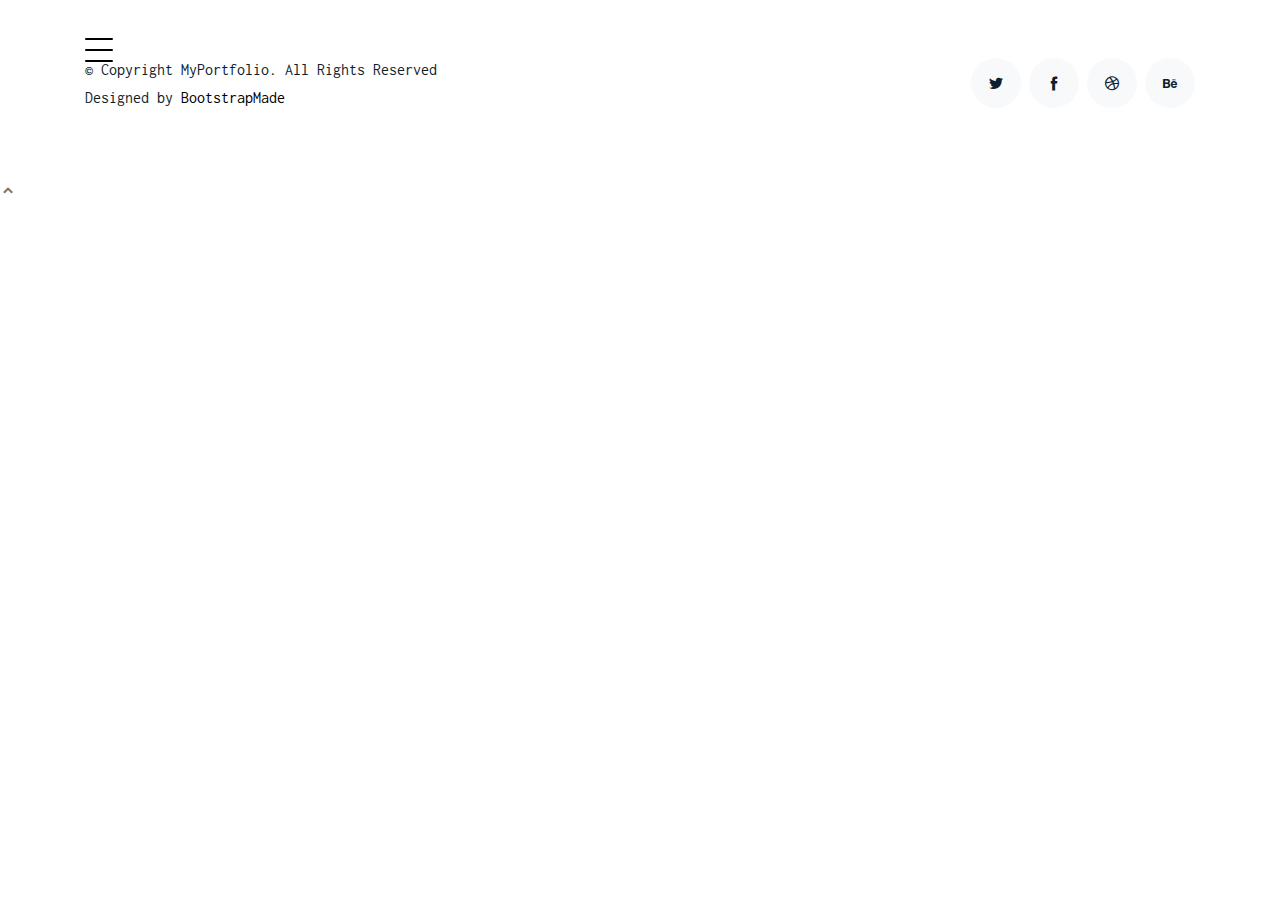
==== commit 65f007ab: "Moved Contact and About Me to single main page" ====
--- a/about.html
+++ b/about.html
@@ -78,98 +78,6 @@
 
   <main id="main">
 
-    <section class="section pb-5">
-      <div class="container">
-        <div class="row mb-5 align-items-end">
-          <div class="col-md-6" data-aos="fade-up">
-
-            <h2>About Me</h2>
-            <p class="mb-0">Lorem ipsum dolor sit amet consectetur adipisicing elit. Quisquam necessitatibus incidunt ut
-              officiis explicabo inventore.</p>
-          </div>
-
-        </div>
-
-        <div class="row">
-          <div class="col-md-4 ml-auto order-2" data-aos="fade-up">
-            <h3 class="h3 mb-4">Skills</h3>
-            <ul class="list-unstyled">
-              <li class="mb-3">
-                <div class="d-flex mb-1">
-                  <strong>WordPress</strong>
-                  <span class="ml-auto">80%</span>
-                </div>
-                <div class="progress custom-progress">
-                  <div class="progress-bar" role="progressbar" style="width: 80%" aria-valuenow="80" aria-valuemin="0" aria-valuemax="100"></div>
-                </div>
-              </li>
-              <li class="mb-3">
-                <div class="d-flex mb-1">
-                  <strong>Photoshop</strong>
-                  <span class="ml-auto">96%</span>
-                </div>
-                <div class="progress custom-progress">
-                  <div class="progress-bar" role="progressbar" style="width: 96%" aria-valuenow="96" aria-valuemin="0" aria-valuemax="100"></div>
-                </div>
-              </li>
-              <li class="mb-3">
-                <div class="d-flex mb-1">
-                  <strong>HTML5/CSS3</strong>
-                  <span class="ml-auto">99%</span>
-                </div>
-                <div class="progress custom-progress">
-                  <div class="progress-bar" role="progressbar" style="width: 99%" aria-valuenow="99" aria-valuemin="0" aria-valuemax="100"></div>
-                </div>
-              </li>
-              <li class="mb-3">
-                <div class="d-flex mb-1">
-                  <strong>Veu</strong>
-                  <span class="ml-auto">87%</span>
-                </div>
-                <div class="progress custom-progress">
-                  <div class="progress-bar" role="progressbar" style="width: 87%" aria-valuenow="87" aria-valuemin="0" aria-valuemax="100"></div>
-                </div>
-              </li>
-              <li class="mb-3">
-                <div class="d-flex mb-1">
-                  <strong>Angular</strong>
-                  <span class="ml-auto">85%</span>
-                </div>
-                <div class="progress custom-progress">
-                  <div class="progress-bar" role="progressbar" style="width: 85%" aria-valuenow="85" aria-valuemin="0" aria-valuemax="100"></div>
-                </div>
-              </li>
-              <li class="mb-3">
-                <div class="d-flex mb-1">
-                  <strong>React</strong>
-                  <span class="ml-auto">88%</span>
-                </div>
-                <div class="progress custom-progress">
-                  <div class="progress-bar" role="progressbar" style="width: 88%" aria-valuenow="88" aria-valuemin="0" aria-valuemax="100"></div>
-                </div>
-              </li>
-            </ul>
-          </div>
-
-          <div class="col-md-7 mb-5 mb-md-0" data-aos="fade-up">
-            <p><img src="assets/img/person_1_sq.jpg" alt="Image" class="img-fluid"></p>
-            <p>Lorem ipsum dolor sit amet, consectetur adipisicing elit. Dolor dignissimos delectus minima reprehenderit
-              molestias illo dolorem et, odio!</p>
-            <p>Fuga fugit distinctio delectus iure vitae consequatur excepturi, mollitia, consectetur molestias sapiente
-              rem consequuntur, illum adipisci, sed obcaecati!</p>
-            <p>Ex, dolorem qui voluptas reprehenderit provident, ad ipsum iure a consequatur voluptatem incidunt nobis.
-              Vitae reiciendis quae ex.</p>
-            <p>Optio consectetur culpa nemo, fugit pariatur veniam voluptate laudantium rerum fuga dolor in maiores ea
-              nisi voluptatibus. Minus?</p>
-            <p><a href="#" class="readmore">Download my CV</a></p>
-          </div>
-
-        </div>
-
-      </div>
-
-    </section>
-
   </main><!-- End #main -->
 
   <!-- ======= Footer ======= -->
--- a/assets/css/style.css
+++ b/assets/css/style.css
@@ -38,21 +38,24 @@
 
 #name{
     align-content: flex-end;
-    height: 150px;
+    height: 100px;
     padding-left: 100px;
     padding-right: 100px;
     width: 100%;
 }
-
-#filtersparent{
-    float: right;
-}
+/*
+
+#filtersparent {
+    border: solid black 5px;
+}
+*/
 
 .filters a {
   color: #000;
   display: inline-block;
   padding-left: 10px;
   padding-right: 10px;
+  padding-top: 50px;
   position: relative;
 }
 
@@ -83,6 +86,47 @@
   height: 1px;
   background-color: #000;
 }
+
+#pagecontentsparent{
+    float: right;
+}
+
+.pagecontents a {
+  color: #000;
+  display: inline-block;
+  padding-left: 10px;
+  padding-right: 10px;
+  position: relative;
+}
+
+.pagecontents a:hover, .filters a:focus, .filters a:active {
+  text-decoration: none;
+}
+
+.pagecontents a:hover:before {
+  content: "";
+  position: absolute;
+  left: 10px;
+  right: 10px;
+  bottom: 0;
+  height: 1px;
+  background-color: #000;
+}
+
+.pagecontents a.active {
+  color: #000;
+}
+
+.pagecontents a.active:before {
+  content: "";
+  position: absolute;
+  left: 10px;
+  right: 10px;
+  bottom: 0;
+  height: 1px;
+  background-color: #000;
+}
+
 
 .item {
   border: none;
